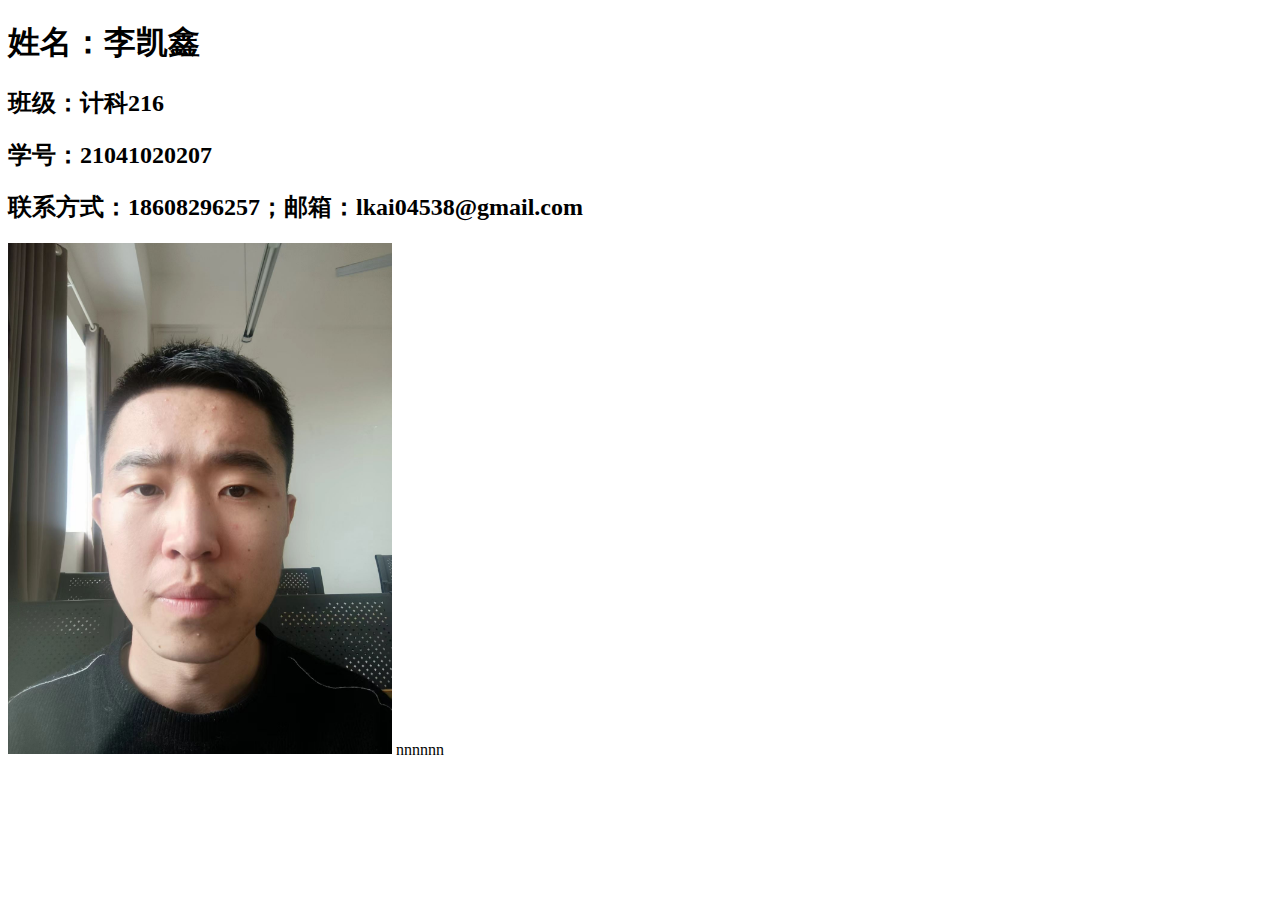
==== index.html @ 5f982790 "third" ====
<!DOCTYPE html>
<html>
	<head>
		<meta charset="utf-8" />
		<title>自我介绍</title>
	</head>
	<body>
		<h1>姓名：李凯鑫</h1>
		<h2>班级：计科216</h2>
		<h2>学号：21041020207</h2>
		<h2>联系方式：18608296257；邮箱：lkai04538@gmail.com</h2>
		<img style =" width:30vw " src =" img/1.jpg " alt ="图片找不到了" > 
		<p1>nnnnnn</p1>
		
		
	</body>
</html>
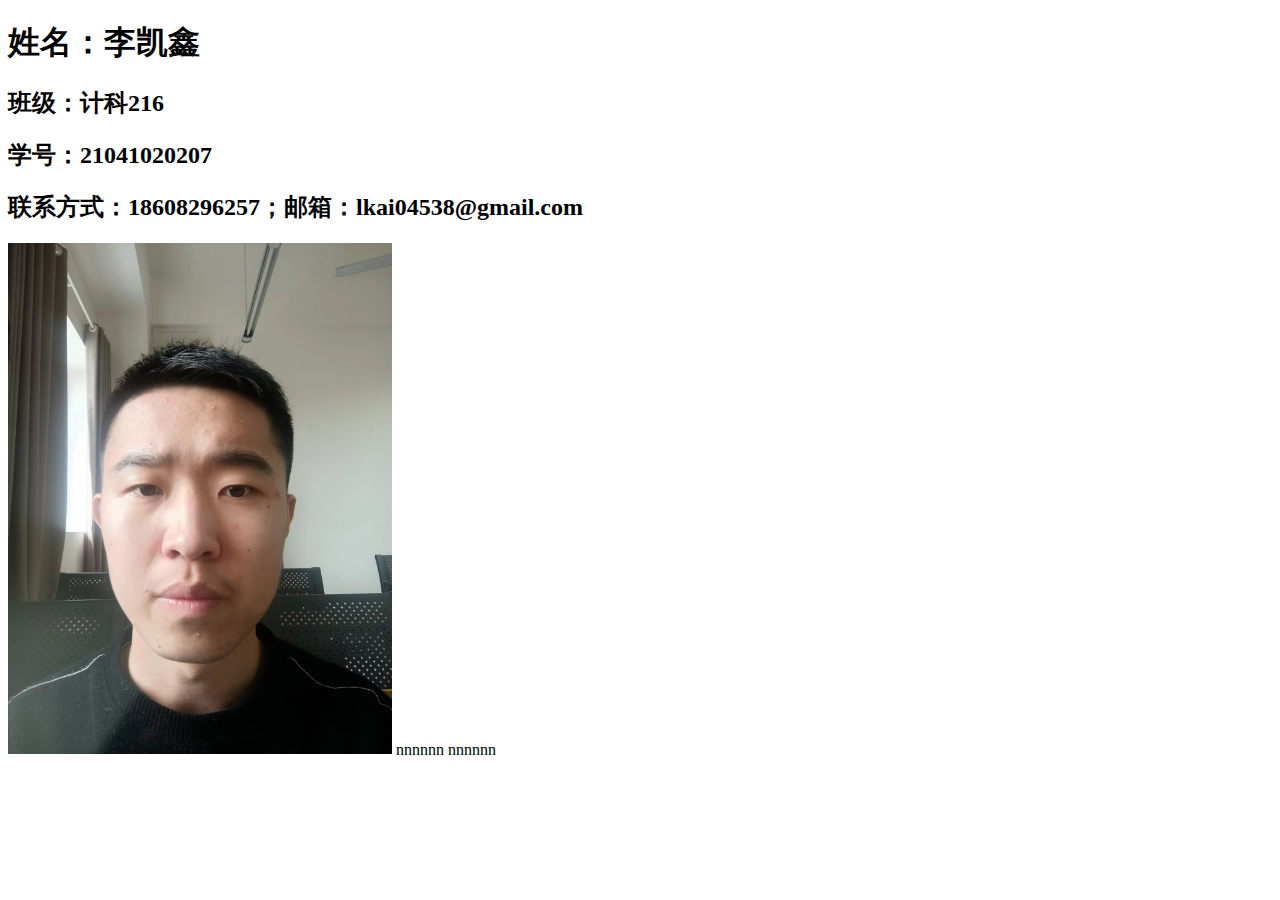
==== commit 88b5492f: "gour" ====
--- a/index.html
+++ b/index.html
@@ -11,7 +11,7 @@
 		<h2>联系方式：18608296257；邮箱：lkai04538@gmail.com</h2>
 		<img style =" width:30vw " src =" img/1.jpg " alt ="图片找不到了" > 
 		<p1>nnnnnn</p1>
-		
+		<p1>nnnnnn</p1>
 		
 	</body>
 </html>
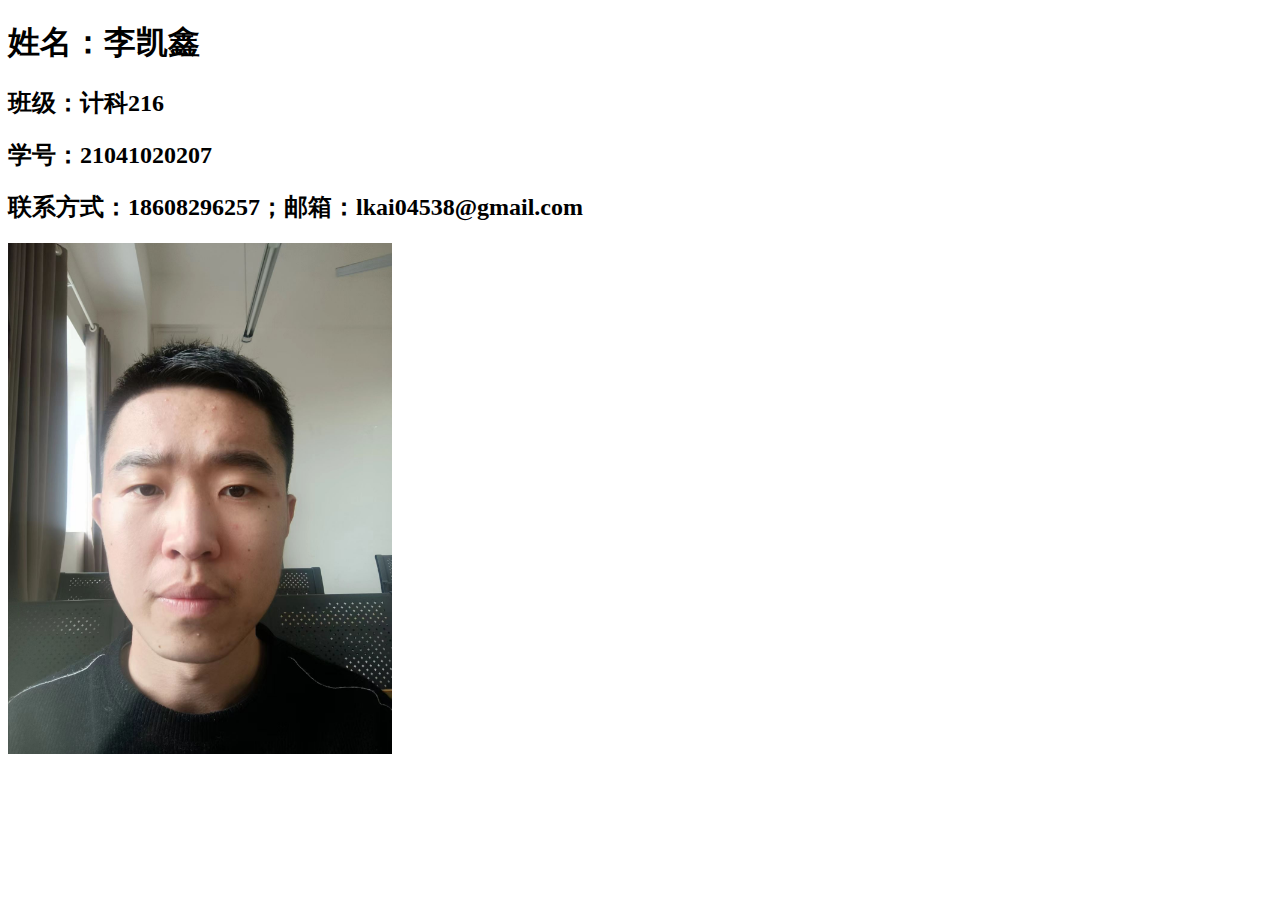
==== commit 24568099: "Update index.html" ====
--- a/index.html
+++ b/index.html
@@ -10,8 +10,7 @@
 		<h2>学号：21041020207</h2>
 		<h2>联系方式：18608296257；邮箱：lkai04538@gmail.com</h2>
 		<img style =" width:30vw " src =" img/1.jpg " alt ="图片找不到了" > 
-		<p1>nnnnnn</p1>
-		<p1>nnnnnn</p1>
+		
 		
 	</body>
 </html>
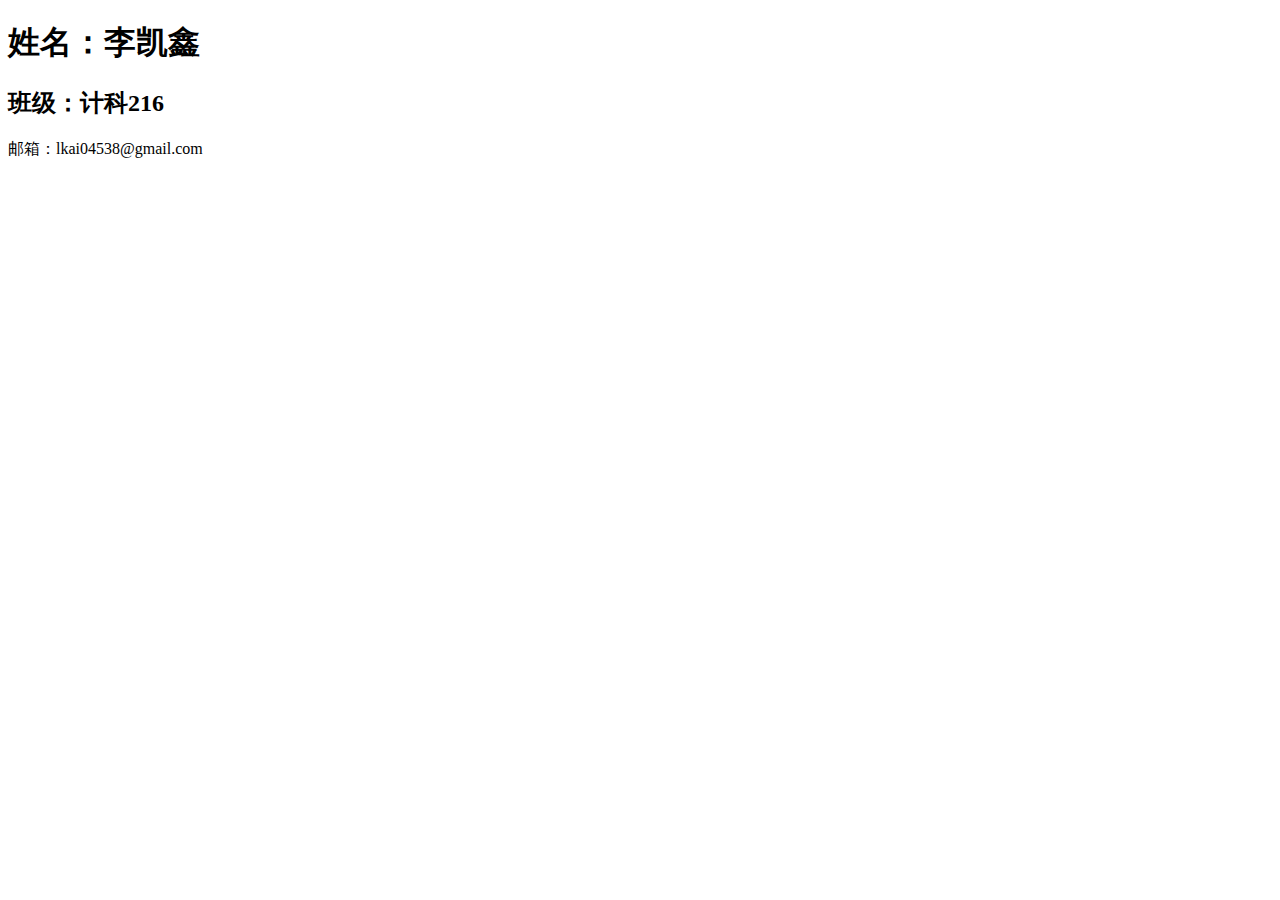
==== commit 9672fa92: "Update index.html" ====
--- a/index.html
+++ b/index.html
@@ -7,9 +7,9 @@
 	<body>
 		<h1>姓名：李凯鑫</h1>
 		<h2>班级：计科216</h2>
-		<h2>学号：21041020207</h2>
-		<h2>联系方式：18608296257；邮箱：lkai04538@gmail.com</h2>
-		<img style =" width:30vw " src =" img/1.jpg " alt ="图片找不到了" > 
+		
+	        邮箱：lkai04538@gmail.com</h2>
+		
 		
 		
 	</body>
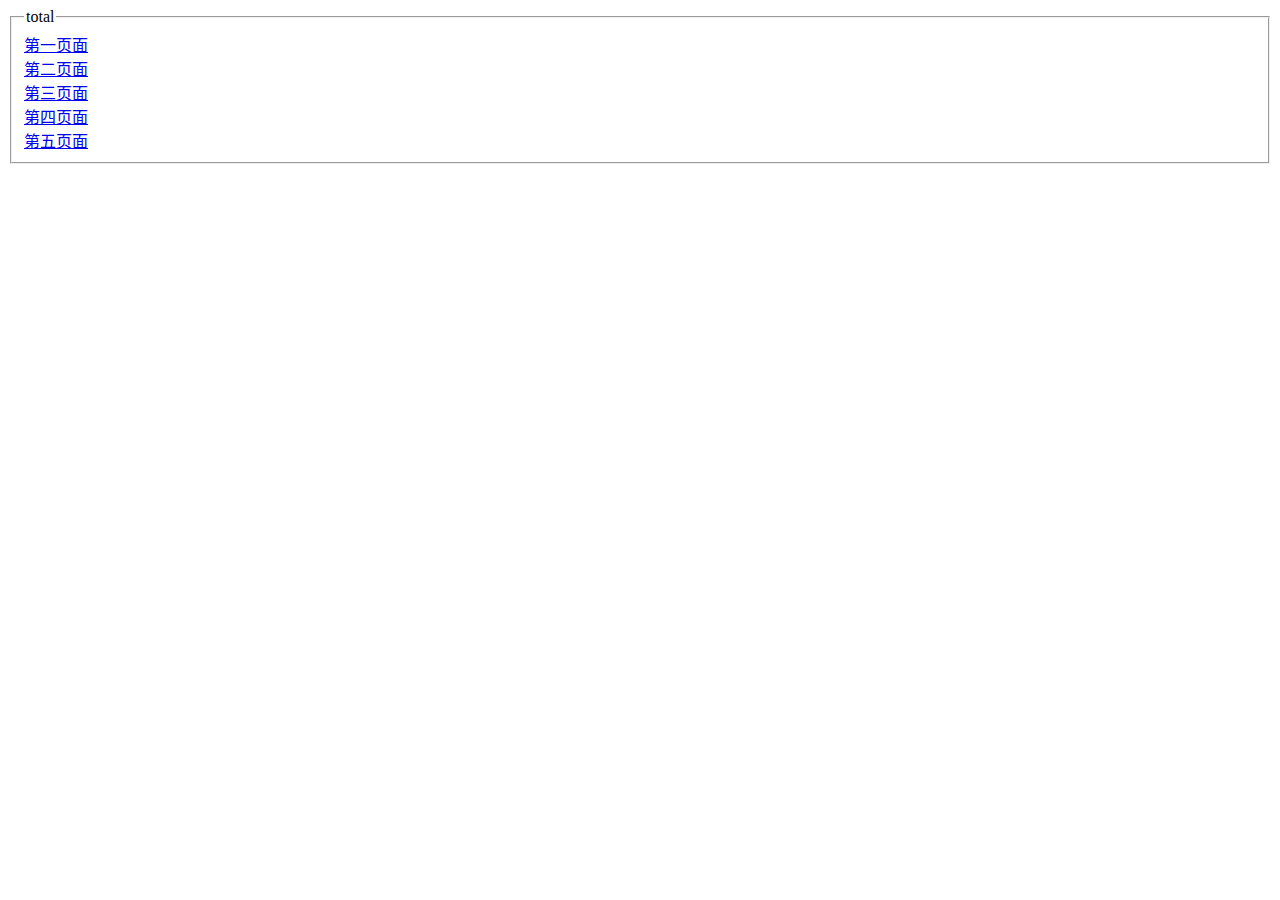
==== commit b2ab5d9f: "second" ====
--- a/index.html
+++ b/index.html
@@ -1,16 +1,18 @@
 <!DOCTYPE html>
-<html>
-	<head>
-		<meta charset="utf-8" />
-		<title>自我介绍</title>
-	</head>
-	<body>
-		<h1>姓名：李凯鑫</h1>
-		<h2>班级：计科216</h2>
-		
-	        邮箱：lkai04538@gmail.com</h2>
-		
-		
-		
-	</body>
+<html lang="zh-CN">
+  <head>
+    <meta charset="UTF-8" />
+    <title>total html</title>
+  </head>
+  <body>
+    <fieldset>
+      <legend>total</legend>
+
+      <a href="./html/01.html">第一页面</a><br />
+      <a href="./html/02.html">第二页面</a><br />
+      <a href="./html/03.html">第三页面</a><br />
+      <a href="./html/04.html">第四页面</a><br />
+      <a href="./html/05.html">第五页面</a><br />
+    </fieldset>
+  </body>
 </html>
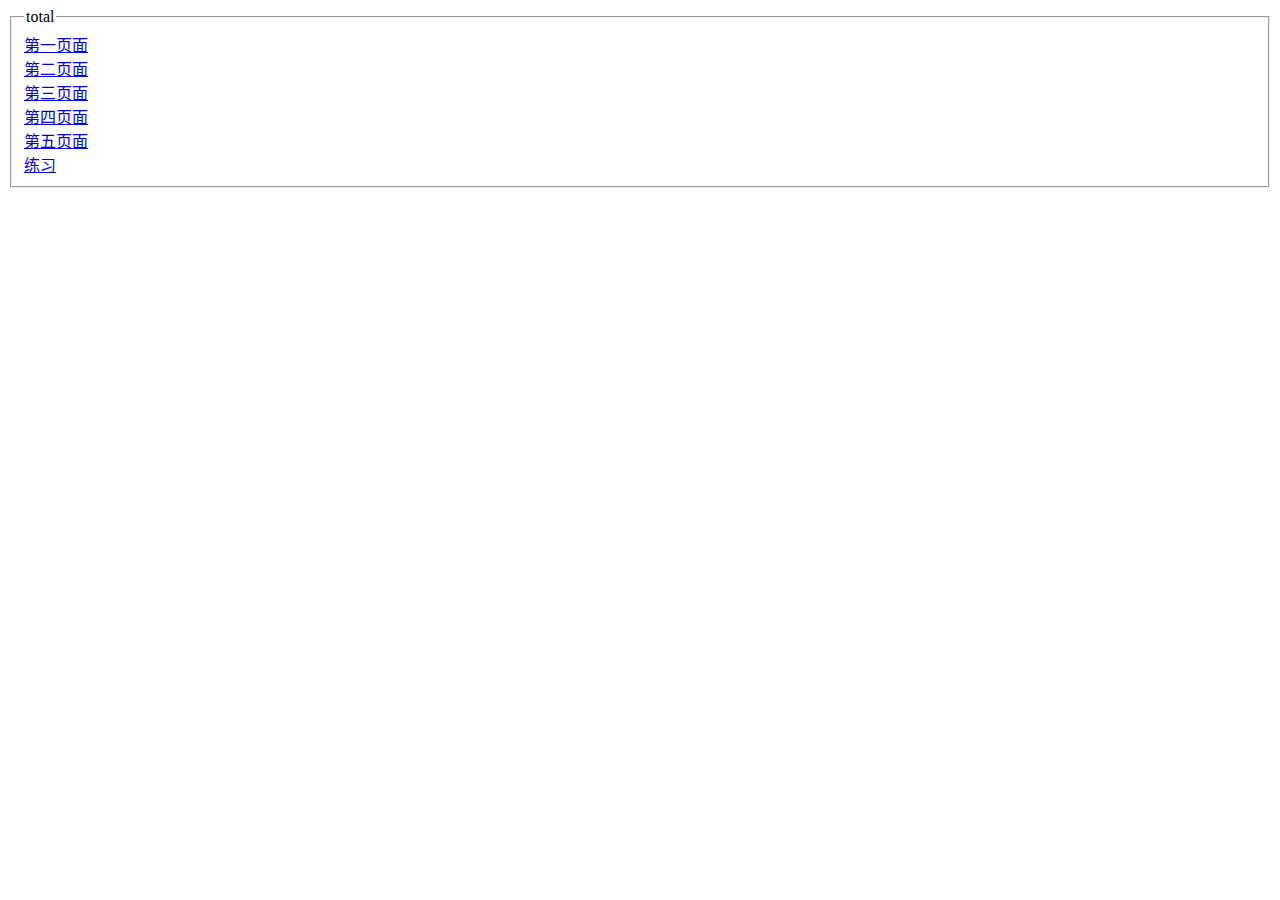
==== commit f6598420: "Update index.html" ====
--- a/index.html
+++ b/index.html
@@ -13,6 +13,7 @@
       <a href="./html/03.html">第三页面</a><br />
       <a href="./html/04.html">第四页面</a><br />
       <a href="./html/05.html">第五页面</a><br />
+      <a href="./html/06.html">练习</a><br />
     </fieldset>
   </body>
 </html>
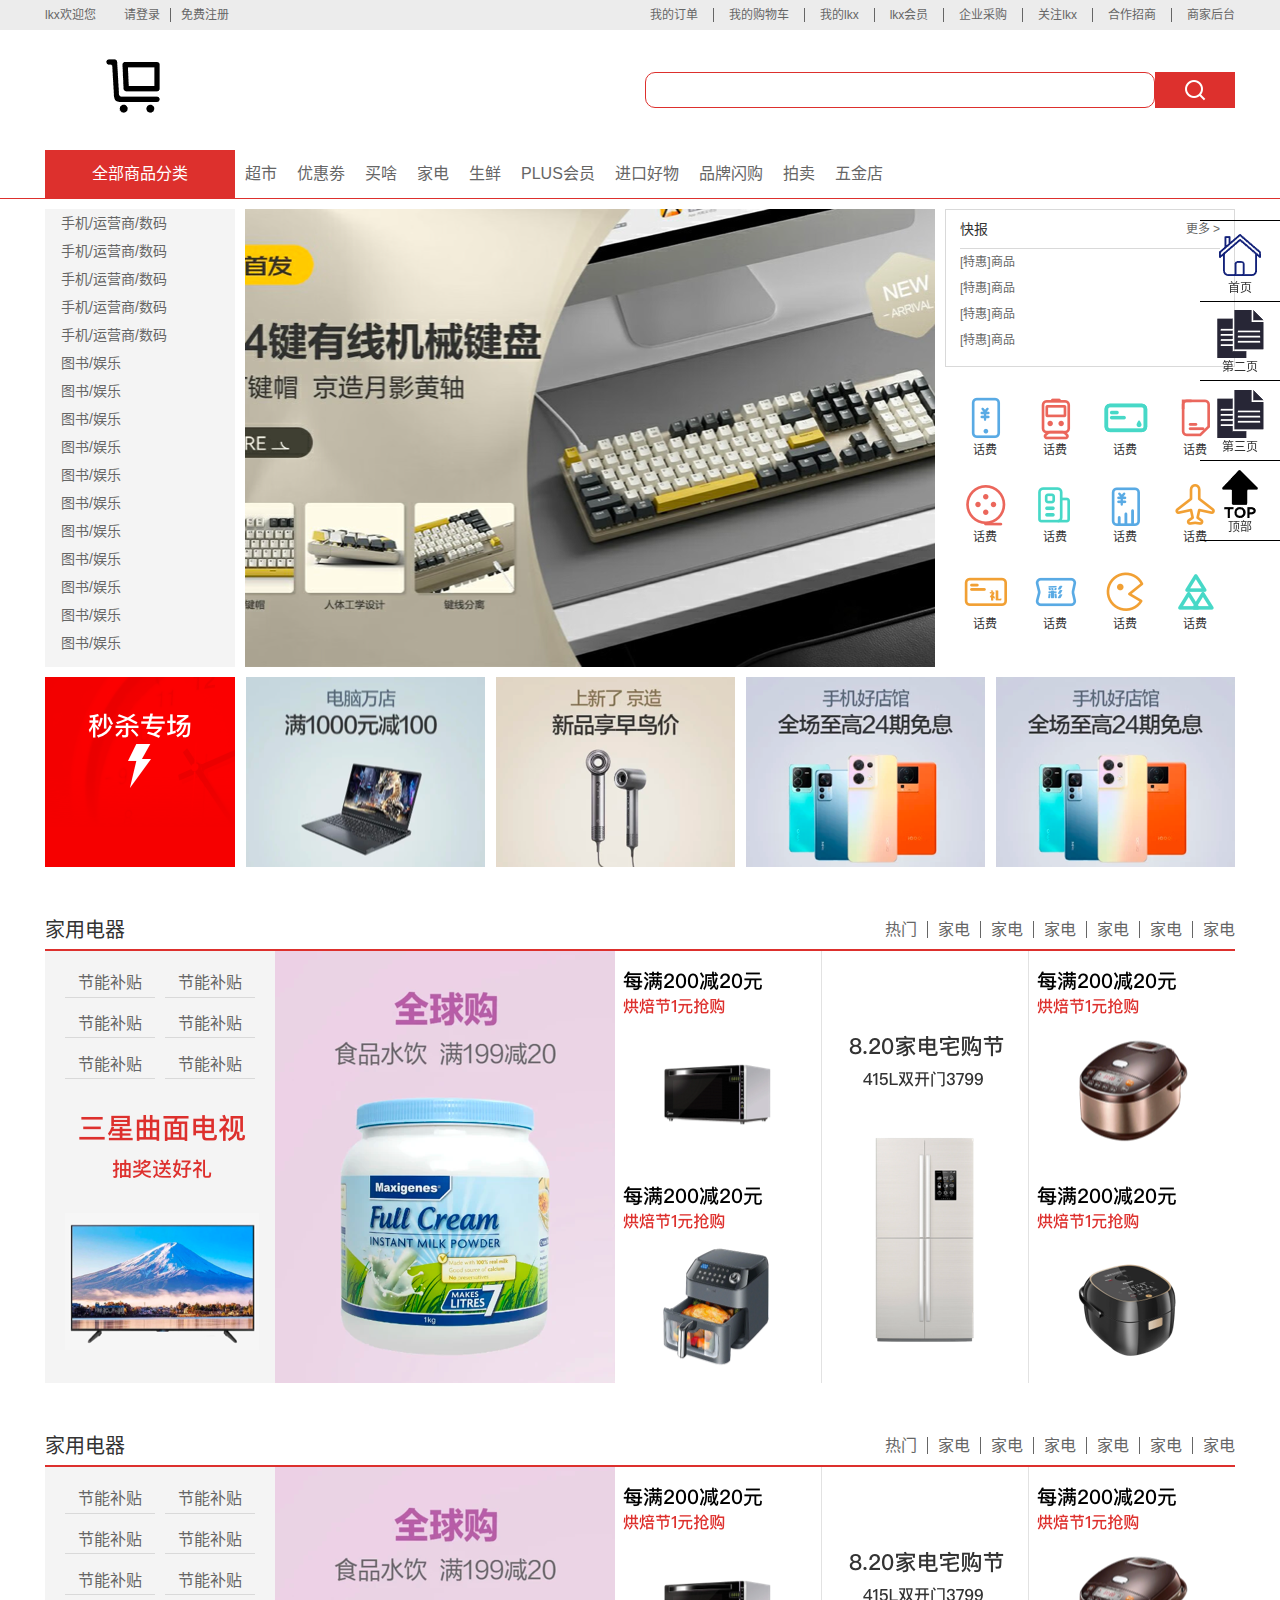
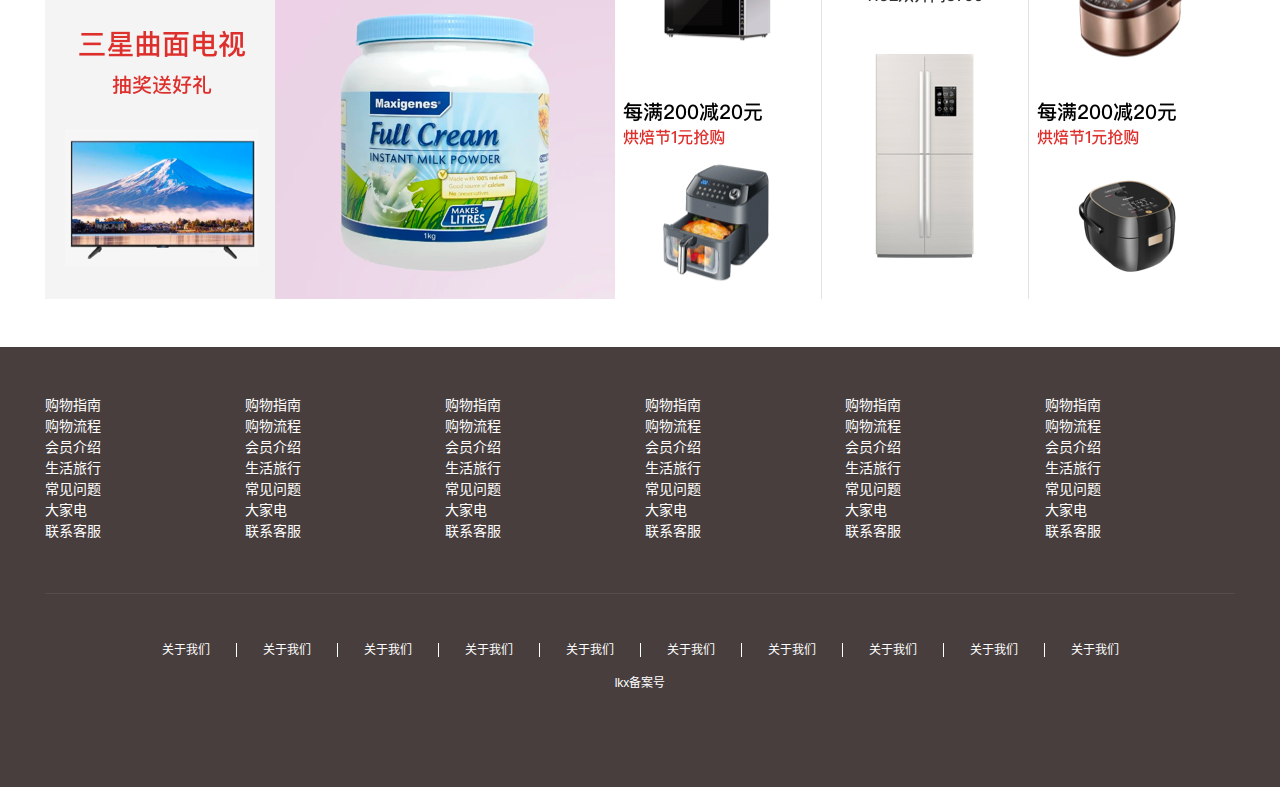
==== commit c54b9c96: "zuoyefirst" ====
--- a/index.html
+++ b/index.html
@@ -2,18 +2,1096 @@
 <html lang="zh-CN">
   <head>
     <meta charset="UTF-8" />
-    <title>total html</title>
+    <title>Document</title>
+    <!-- 引入图标 -->
+
+    <link rel="shortcut icon" href="./images/favicon.ico" type="image/x-icon" />
+    <!-- 引入重置样式 -->
+    <link rel="stylesheet" href="./css/reset.css" />
+    <!-- 引入样式 -->
+    <link rel="stylesheet" href="./css/index.css" />
   </head>
   <body>
-    <fieldset>
-      <legend>total</legend>
+    <!-- 顶部导航条 -->
+    <div class="topbar">
+      <!-- 版心 -->
+      <div class="container clearfix">
+        <!-- 左侧欢迎区 -->
+        <div class="welcome leftfix">
+          <span class="hello">lkx欢迎您</span>
+          <span>请</span>
+          <a href="#" class="login">登录</a>
+          <a href="#" class="register">免费注册</a>
+        </div>
+        <!-- 右侧导航区 -->
+        <div class="topbar-nav rightfix">
+          <ul class="list clearfix">
+            <li><a href="#">我的订单</a></li>
+            <li><a href="#">我的购物车</a></li>
+            <li><a href="#">我的lkx</a></li>
+            <li><a href="#">lkx会员</a></li>
+            <li><a href="#">企业采购</a></li>
+            <li><a href="#">关注lkx</a></li>
+            <li><a href="#">合作招商</a></li>
+            <li><a href="#">商家后台</a></li>
+          </ul>
+        </div>
+      </div>
+    </div>
 
-      <a href="./html/01.html">第一页面</a><br />
-      <a href="./html/02.html">第二页面</a><br />
-      <a href="./html/03.html">第三页面</a><br />
-      <a href="./html/04.html">第四页面</a><br />
-      <a href="./html/05.html">第五页面</a><br />
-      <a href="./html/06.html">练习</a><br />
-    </fieldset>
+    <!-- 头部 -->
+    <div class="header">
+      <div class="container clearfix">
+        <div class="logo leftfix">
+          <img src="./images/购物车004.png" alt="商品汇" />
+        </div>
+        <div class="search rightfix">
+          <form action="#">
+            <input type="text" />
+            <button></button>
+          </form>
+        </div>
+      </div>
+    </div>
+
+    <!-- 主导航区 -->
+    <div class="main-nav">
+      <div class="container clearfix">
+        <div class="all-types leftfix">全部商品分类</div>
+        <ul class="main-nav-list leftfix clearfix">
+          <li><a href="#">超市</a></li>
+          <li><a href="#">优惠劵</a></li>
+          <li><a href="#">买啥</a></li>
+          <li><a href="#">家电</a></li>
+          <li><a href="#">生鲜</a></li>
+          <li><a href="#">PLUS会员</a></li>
+          <li><a href="#">进口好物</a></li>
+          <li><a href="#">品牌闪购</a></li>
+          <li><a href="#">拍卖</a></li>
+          <li><a href="#">五金店</a></li>
+        </ul>
+      </div>
+    </div>
+
+    <!-- 主要内容区 -->
+    <div class="main-content">
+      <div class="container clearfix">
+        <div class="slide-nav leftfix">
+          <ul class="slide-left-ul">
+            <li>
+              <!-- 一级菜单 -->
+              <a href="#">手机/运营商/数码</a>
+              <!-- 二级菜单 -->
+              <div class="second-menu">
+                <dl class="clearfix">
+                  <dt><a href="#">第一页</a></dt>
+                  <dd><a href="#">第一页</a></dd>
+                  <dd><a href="#">第一页</a></dd>
+                  <dd><a href="#">第一页</a></dd>
+                  <dd><a href="#">第一页</a></dd>
+                  <dd><a href="#">第一页</a></dd>
+                </dl>
+                <dl class="clearfix">
+                  <dt><a href="#">第一页</a></dt>
+                  <dd><a href="#">第一页</a></dd>
+                  <dd><a href="#">第一页</a></dd>
+                  <dd><a href="#">第一页</a></dd>
+                  <dd><a href="#">第一页</a></dd>
+                  <dd><a href="#">第一页</a></dd>
+                </dl>
+                <dl class="clearfix">
+                  <dt><a href="#">第一页</a></dt>
+                  <dd><a href="#">第一页</a></dd>
+                  <dd><a href="#">第一页</a></dd>
+                  <dd><a href="#">第一页</a></dd>
+                  <dd><a href="#">第一页</a></dd>
+                  <dd><a href="#">第一页</a></dd>
+                </dl>
+                <dl class="clearfix">
+                  <dt><a href="#">第一页</a></dt>
+                  <dd><a href="#">第一页</a></dd>
+                  <dd><a href="#">第一页</a></dd>
+                  <dd><a href="#">第一页</a></dd>
+                  <dd><a href="#">第一页</a></dd>
+                  <dd><a href="#">第一页</a></dd>
+                </dl>
+                <dl class="clearfix">
+                  <dt><a href="#">第一页</a></dt>
+                  <dd><a href="#">第一页</a></dd>
+                  <dd><a href="#">第一页</a></dd>
+                  <dd><a href="#">第一页</a></dd>
+                  <dd><a href="#">第一页</a></dd>
+                  <dd><a href="#">第一页</a></dd>
+                </dl>
+                <dl class="clearfix">
+                  <dt><a href="#">第一页</a></dt>
+                  <dd><a href="#">第一页</a></dd>
+                  <dd><a href="#">第一页</a></dd>
+                  <dd><a href="#">第一页</a></dd>
+                  <dd><a href="#">第一页</a></dd>
+                  <dd><a href="#">第一页</a></dd>
+                </dl>
+                <dl class="clearfix">
+                  <dt><a href="#">第一页</a></dt>
+                  <dd><a href="#">第一页</a></dd>
+                  <dd><a href="#">第一页</a></dd>
+                  <dd><a href="#">第一页</a></dd>
+                  <dd><a href="#">第一页</a></dd>
+                  <dd><a href="#">第一页</a></dd>
+                </dl>
+                <dl class="clearfix">
+                  <dt><a href="#">第一页</a></dt>
+                  <dd><a href="#">第一页</a></dd>
+                  <dd><a href="#">第一页</a></dd>
+                  <dd><a href="#">第一页</a></dd>
+                  <dd><a href="#">第一页</a></dd>
+                  <dd><a href="#">第一页</a></dd>
+                </dl>
+                <dl class="clearfix">
+                  <dt><a href="#">第一页</a></dt>
+                  <dd><a href="#">第一页</a></dd>
+                  <dd><a href="#">第一页</a></dd>
+                  <dd><a href="#">第一页</a></dd>
+                  <dd><a href="#">第一页</a></dd>
+                  <dd><a href="#">第一页</a></dd>
+                </dl>
+                <dl class="clearfix">
+                  <dt><a href="#">第一页</a></dt>
+                  <dd><a href="#">第一页</a></dd>
+                  <dd><a href="#">第一页</a></dd>
+                  <dd><a href="#">第一页</a></dd>
+                  <dd><a href="#">第一页</a></dd>
+                  <dd><a href="#">第一页</a></dd>
+                </dl>
+                <dl class="clearfix">
+                  <dt><a href="#">第一页</a></dt>
+                  <dd><a href="#">第一页</a></dd>
+                  <dd><a href="#">第一页</a></dd>
+                  <dd><a href="#">第一页</a></dd>
+                  <dd><a href="#">第一页</a></dd>
+                  <dd><a href="#">第一页</a></dd>
+                </dl>
+                <dl class="clearfix">
+                  <dt><a href="#">第一页</a></dt>
+                  <dd><a href="#">第一页</a></dd>
+                  <dd><a href="#">第一页</a></dd>
+                  <dd><a href="#">第一页</a></dd>
+                  <dd><a href="#">第一页</a></dd>
+                  <dd><a href="#">第一页</a></dd>
+                </dl>
+              </div>
+            </li>
+            <li>
+              <a href="#">手机/运营商/数码</a>
+              <!-- 二级菜单 -->
+              <div class="second-menu">
+                <dl class="clearfix">
+                  <dt><a href="#">第二页</a></dt>
+                  <dd><a href="#">第二页</a></dd>
+                  <dd><a href="#">第二页</a></dd>
+                  <dd><a href="#">第二页</a></dd>
+                  <dd><a href="#">第二页</a></dd>
+                  <dd><a href="#">第二页</a></dd>
+                </dl>
+                <dl class="clearfix">
+                  <dt><a href="#">第二页</a></dt>
+                  <dd><a href="#">第二页</a></dd>
+                  <dd><a href="#">第二页</a></dd>
+                  <dd><a href="#">第二页</a></dd>
+                  <dd><a href="#">第二页</a></dd>
+                  <dd><a href="#">第二页</a></dd>
+                </dl>
+                <dl class="clearfix">
+                  <dt><a href="#">第二页</a></dt>
+                  <dd><a href="#">第二页</a></dd>
+                  <dd><a href="#">第二页</a></dd>
+                  <dd><a href="#">第二页</a></dd>
+                  <dd><a href="#">第二页</a></dd>
+                  <dd><a href="#">第二页</a></dd>
+                </dl>
+
+                <dl class="clearfix">
+                  <dt><a href="#">第二页</a></dt>
+                  <dd><a href="#">第二页</a></dd>
+                  <dd><a href="#">第二页</a></dd>
+                  <dd><a href="#">第二页</a></dd>
+                  <dd><a href="#">第二页</a></dd>
+                  <dd><a href="#">第二页</a></dd>
+                </dl>
+                <dl class="clearfix">
+                  <dt><a href="#">第二页</a></dt>
+                  <dd><a href="#">第二页</a></dd>
+                  <dd><a href="#">第二页</a></dd>
+                  <dd><a href="#">第二页</a></dd>
+                  <dd><a href="#">第二页</a></dd>
+                  <dd><a href="#">第二页</a></dd>
+                </dl>
+                <dl class="clearfix">
+                  <dt><a href="#">第二页</a></dt>
+                  <dd><a href="#">第二页</a></dd>
+                  <dd><a href="#">第二页</a></dd>
+                  <dd><a href="#">第二页</a></dd>
+                  <dd><a href="#">第二页</a></dd>
+                  <dd><a href="#">第二页</a></dd>
+                </dl>
+              </div>
+            </li>
+            <li>
+              <a href="#">手机/运营商/数码</a>
+              <!-- 二级菜单 -->
+              <div class="second-menu">
+                <dl class="clearfix">
+                  <dt><a href="#">第三页</a></dt>
+                  <dd><a href="#">第三页</a></dd>
+                  <dd><a href="#">第三页</a></dd>
+                  <dd><a href="#">第三页</a></dd>
+                  <dd><a href="#">第三页</a></dd>
+                  <dd><a href="#">第三页</a></dd>
+                </dl>
+                <dl class="clearfix">
+                  <dt><a href="#">第三页</a></dt>
+                  <dd><a href="#">第三页</a></dd>
+                  <dd><a href="#">第三页</a></dd>
+                  <dd><a href="#">第三页</a></dd>
+                  <dd><a href="#">第三页</a></dd>
+                  <dd><a href="#">第三页</a></dd>
+                </dl>
+                <dl class="clearfix">
+                  <dt><a href="#">第三页</a></dt>
+                  <dd><a href="#">第三页</a></dd>
+                  <dd><a href="#">第三页</a></dd>
+                  <dd><a href="#">第三页</a></dd>
+                  <dd><a href="#">第三页</a></dd>
+                  <dd><a href="#">第三页</a></dd>
+                </dl>
+                <dl class="clearfix">
+                  <dt><a href="#">第三页</a></dt>
+                  <dd><a href="#">第三页</a></dd>
+                  <dd><a href="#">第三页</a></dd>
+                  <dd><a href="#">第三页</a></dd>
+                  <dd><a href="#">第三页</a></dd>
+                  <dd><a href="#">第三页</a></dd>
+                </dl>
+                <dl class="clearfix">
+                  <dt><a href="#">第三页</a></dt>
+                  <dd><a href="#">第三页</a></dd>
+                  <dd><a href="#">第三页</a></dd>
+                  <dd><a href="#">第三页</a></dd>
+                  <dd><a href="#">第三页</a></dd>
+                  <dd><a href="#">第三页</a></dd>
+                </dl>
+              </div>
+            </li>
+            <li>
+              <a href="#">手机/运营商/数码</a>
+              <!-- 二级菜单 -->
+              <div class="second-menu">
+                <dl class="clearfix">
+                  <dt><a href="#">第四页</a></dt>
+                  <dd><a href="#">第四页</a></dd>
+                  <dd><a href="#">第四页</a></dd>
+                  <dd><a href="#">第四页</a></dd>
+                  <dd><a href="#">第四页</a></dd>
+                  <dd><a href="#">第四页</a></dd>
+                </dl>
+                <dl class="clearfix">
+                  <dt><a href="#">第四页</a></dt>
+                  <dd><a href="#">第四页</a></dd>
+                  <dd><a href="#">第四页</a></dd>
+                  <dd><a href="#">第四页</a></dd>
+                  <dd><a href="#">第四页</a></dd>
+                  <dd><a href="#">第四页</a></dd>
+                </dl>
+                <dl class="clearfix">
+                  <dt><a href="#">第四页</a></dt>
+                  <dd><a href="#">第四页</a></dd>
+                  <dd><a href="#">第四页</a></dd>
+                  <dd><a href="#">第四页</a></dd>
+                  <dd><a href="#">第四页</a></dd>
+                  <dd><a href="#">第四页</a></dd>
+                </dl>
+                <dl class="clearfix">
+                  <dt><a href="#">第四页</a></dt>
+                  <dd><a href="#">第四页</a></dd>
+                  <dd><a href="#">第四页</a></dd>
+                  <dd><a href="#">第四页</a></dd>
+                  <dd><a href="#">第四页</a></dd>
+                  <dd><a href="#">第四页</a></dd>
+                </dl>
+                <dl class="clearfix">
+                  <dt><a href="#">第四页</a></dt>
+                  <dd><a href="#">第四页</a></dd>
+                  <dd><a href="#">第四页</a></dd>
+                  <dd><a href="#">第四页</a></dd>
+                  <dd><a href="#">第四页</a></dd>
+                  <dd><a href="#">第四页</a></dd>
+                </dl>
+                <dl class="clearfix">
+                  <dt><a href="#">第四页</a></dt>
+                  <dd><a href="#">第四页</a></dd>
+                  <dd><a href="#">第四页</a></dd>
+                  <dd><a href="#">第四页</a></dd>
+                  <dd><a href="#">第四页</a></dd>
+                  <dd><a href="#">第四页</a></dd>
+                </dl>
+              </div>
+            </li>
+            <li>
+              <a href="#">手机/运营商/数码</a>
+              <!-- 二级菜单 -->
+              <div class="second-menu">
+                <dl class="clearfix">
+                  <dt><a href="#">第五页</a></dt>
+                  <dd><a href="#">第五页</a></dd>
+                  <dd><a href="#">第五页</a></dd>
+                  <dd><a href="#">第五页</a></dd>
+                  <dd><a href="#">第五页</a></dd>
+                  <dd><a href="#">第五页</a></dd>
+                </dl>
+                <dl class="clearfix">
+                  <dt><a href="#">第五页</a></dt>
+                  <dd><a href="#">第五页</a></dd>
+                  <dd><a href="#">第五页</a></dd>
+                  <dd><a href="#">第五页</a></dd>
+                  <dd><a href="#">第五页</a></dd>
+                  <dd><a href="#">第五页</a></dd>
+                </dl>
+                <dl class="clearfix">
+                  <dt><a href="#">第五页</a></dt>
+                  <dd><a href="#">第五页</a></dd>
+                  <dd><a href="#">第五页</a></dd>
+                  <dd><a href="#">第五页</a></dd>
+                  <dd><a href="#">第五页</a></dd>
+                  <dd><a href="#">第五页</a></dd>
+                </dl>
+                <dl class="clearfix">
+                  <dt><a href="#">第五页</a></dt>
+                  <dd><a href="#">第五页</a></dd>
+                  <dd><a href="#">第五页</a></dd>
+                  <dd><a href="#">第五页</a></dd>
+                  <dd><a href="#">第五页</a></dd>
+                  <dd><a href="#">第五页</a></dd>
+                </dl>
+                <dl class="clearfix">
+                  <dt><a href="#">第五页</a></dt>
+                  <dd><a href="#">第五页</a></dd>
+                  <dd><a href="#">第五页</a></dd>
+                  <dd><a href="#">第五页</a></dd>
+                  <dd><a href="#">第五页</a></dd>
+                  <dd><a href="#">第五页</a></dd>
+                </dl>
+              </div>
+            </li>
+            <li>
+              <a href="#">图书/娱乐</a>
+              <!-- 二级菜单 -->
+              <div class="second-menu">
+                <dl class="clearfix">
+                  <dt><a href="#">第六页</a></dt>
+                  <dd><a href="#">第六页</a></dd>
+                  <dd><a href="#">第六页</a></dd>
+                  <dd><a href="#">第六页</a></dd>
+                  <dd><a href="#">第六页</a></dd>
+                  <dd><a href="#">第六页</a></dd>
+                </dl>
+                <dl class="clearfix">
+                  <dt><a href="#">第六页</a></dt>
+                  <dd><a href="#">第六页</a></dd>
+                  <dd><a href="#">第六页</a></dd>
+                  <dd><a href="#">第六页</a></dd>
+                  <dd><a href="#">第六页</a></dd>
+                  <dd><a href="#">第六页</a></dd>
+                </dl>
+                <dl class="clearfix">
+                  <dt><a href="#">第六页</a></dt>
+                  <dd><a href="#">第六页</a></dd>
+                  <dd><a href="#">第六页</a></dd>
+                  <dd><a href="#">第六页</a></dd>
+                  <dd><a href="#">第六页</a></dd>
+                  <dd><a href="#">第六页</a></dd>
+                </dl>
+                <dl class="clearfix">
+                  <dt><a href="#">第六页</a></dt>
+                  <dd><a href="#">第六页</a></dd>
+                  <dd><a href="#">第六页</a></dd>
+                  <dd><a href="#">第六页</a></dd>
+                  <dd><a href="#">第六页</a></dd>
+                  <dd><a href="#">第六页</a></dd>
+                </dl>
+              </div>
+            </li>
+            <li>
+              <a href="#">图书/娱乐</a>
+              <!-- 二级菜单 -->
+              <div class="second-menu">
+                <dl class="clearfix">
+                  <dt><a href="#">第七页</a></dt>
+                  <dd><a href="#">第七页</a></dd>
+                  <dd><a href="#">第七页</a></dd>
+                  <dd><a href="#">第七页</a></dd>
+                  <dd><a href="#">第七页</a></dd>
+                  <dd><a href="#">第七页</a></dd>
+                </dl>
+                <dl class="clearfix">
+                  <dt><a href="#">第七页</a></dt>
+                  <dd><a href="#">第七页</a></dd>
+                  <dd><a href="#">第七页</a></dd>
+                  <dd><a href="#">第七页</a></dd>
+                  <dd><a href="#">第七页</a></dd>
+                  <dd><a href="#">第七页</a></dd>
+                </dl>
+              </div>
+            </li>
+            <li>
+              <a href="#">图书/娱乐</a>
+              <!-- 二级菜单 -->
+              <div class="second-menu">
+                <dl class="clearfix">
+                  <dt><a href="#">第八页</a></dt>
+                  <dd><a href="#">第八页</a></dd>
+                  <dd><a href="#">第八页</a></dd>
+                  <dd><a href="#">第八页</a></dd>
+                  <dd><a href="#">第八页</a></dd>
+                  <dd><a href="#">第八页</a></dd>
+                </dl>
+                <dl class="clearfix">
+                  <dt><a href="#">第八页</a></dt>
+                  <dd><a href="#">第八页</a></dd>
+                  <dd><a href="#">第八页</a></dd>
+                  <dd><a href="#">第八页</a></dd>
+                  <dd><a href="#">第八页</a></dd>
+                  <dd><a href="#">第八页</a></dd>
+                </dl>
+              </div>
+            </li>
+            <li>
+              <a href="#">图书/娱乐</a>
+              <!-- 二级菜单 -->
+              <div class="second-menu">
+                <dl class="clearfix">
+                  <dt><a href="#">第九页</a></dt>
+                  <dd><a href="#">第九页</a></dd>
+                  <dd><a href="#">第九页</a></dd>
+                  <dd><a href="#">第九页</a></dd>
+                  <dd><a href="#">第九页</a></dd>
+                  <dd><a href="#">第九页</a></dd>
+                </dl>
+                <dl class="clearfix">
+                  <dt><a href="#">第九页</a></dt>
+                  <dd><a href="#">第九页</a></dd>
+                  <dd><a href="#">第九页</a></dd>
+                  <dd><a href="#">第九页</a></dd>
+                  <dd><a href="#">第九页</a></dd>
+                  <dd><a href="#">第九页</a></dd>
+                </dl>
+                <dl class="clearfix">
+                  <dt><a href="#">第九页</a></dt>
+                  <dd><a href="#">第九页</a></dd>
+                  <dd><a href="#">第九页</a></dd>
+                  <dd><a href="#">第九页</a></dd>
+                  <dd><a href="#">第九页</a></dd>
+                  <dd><a href="#">第九页</a></dd>
+                </dl>
+                <dl class="clearfix">
+                  <dt><a href="#">第九页</a></dt>
+                  <dd><a href="#">第九页</a></dd>
+                  <dd><a href="#">第九页</a></dd>
+                  <dd><a href="#">第九页</a></dd>
+                  <dd><a href="#">第九页</a></dd>
+                  <dd><a href="#">第九页</a></dd>
+                </dl>
+              </div>
+            </li>
+            <li>
+              <a href="#">图书/娱乐</a>
+              <!-- 二级菜单 -->
+              <div class="second-menu">
+                <dl class="clearfix">
+                  <dt><a href="#">第十页</a></dt>
+                  <dd><a href="#">第十页</a></dd>
+                  <dd><a href="#">第十页</a></dd>
+                  <dd><a href="#">第十页</a></dd>
+                  <dd><a href="#">第十页</a></dd>
+                  <dd><a href="#">第十页</a></dd>
+                </dl>
+                <dl class="clearfix">
+                  <dt><a href="#">第十页</a></dt>
+                  <dd><a href="#">第十页</a></dd>
+                  <dd><a href="#">第十页</a></dd>
+                  <dd><a href="#">第十页</a></dd>
+                  <dd><a href="#">第十页</a></dd>
+                  <dd><a href="#">第十页</a></dd>
+                </dl>
+                <dl class="clearfix">
+                  <dt><a href="#">第十页</a></dt>
+                  <dd><a href="#">第十页</a></dd>
+                  <dd><a href="#">第十页</a></dd>
+                  <dd><a href="#">第十页</a></dd>
+                  <dd><a href="#">第十页</a></dd>
+                  <dd><a href="#">第十页</a></dd>
+                </dl>
+                <dl class="clearfix">
+                  <dt><a href="#">第十页</a></dt>
+                  <dd><a href="#">第十页</a></dd>
+                  <dd><a href="#">第十页</a></dd>
+                  <dd><a href="#">第十页</a></dd>
+                  <dd><a href="#">第十页</a></dd>
+                  <dd><a href="#">第十页</a></dd>
+                </dl>
+                <dl class="clearfix">
+                  <dt><a href="#">第十页</a></dt>
+                  <dd><a href="#">第十页</a></dd>
+                  <dd><a href="#">第十页</a></dd>
+                  <dd><a href="#">第十页</a></dd>
+                  <dd><a href="#">第十页</a></dd>
+                  <dd><a href="#">第十页</a></dd>
+                </dl>
+                <dl class="clearfix">
+                  <dt><a href="#">第十页</a></dt>
+                  <dd><a href="#">第十页</a></dd>
+                  <dd><a href="#">第十页</a></dd>
+                  <dd><a href="#">第十页</a></dd>
+                  <dd><a href="#">第十页</a></dd>
+                  <dd><a href="#">第十页</a></dd>
+                </dl>
+              </div>
+            </li>
+            <li>
+              <a href="#">图书/娱乐</a>
+              <!-- 二级菜单 -->
+              <div class="second-menu">
+                <dl class="clearfix">
+                  <dt><a href="#">第十一页</a></dt>
+                  <dd><a href="#">第十一页</a></dd>
+                  <dd><a href="#">第十一页</a></dd>
+                  <dd><a href="#">第十一页</a></dd>
+                  <dd><a href="#">第十一页</a></dd>
+                  <dd><a href="#">第十一页</a></dd>
+                </dl>
+                <dl class="clearfix">
+                  <dt><a href="#">第十一页</a></dt>
+                  <dd><a href="#">第十一页</a></dd>
+                  <dd><a href="#">第十一页</a></dd>
+                  <dd><a href="#">第十一页</a></dd>
+                  <dd><a href="#">第十一页</a></dd>
+                  <dd><a href="#">第十一页</a></dd>
+                </dl>
+                <dl class="clearfix">
+                  <dt><a href="#">第十一页</a></dt>
+                  <dd><a href="#">第十一页</a></dd>
+                  <dd><a href="#">第十一页</a></dd>
+                  <dd><a href="#">第十一页</a></dd>
+                  <dd><a href="#">第十一页</a></dd>
+                  <dd><a href="#">第十一页</a></dd>
+                </dl>
+                <dl class="clearfix">
+                  <dt><a href="#">第十一页</a></dt>
+                  <dd><a href="#">第十一页</a></dd>
+                  <dd><a href="#">第十一页</a></dd>
+                  <dd><a href="#">第十一页</a></dd>
+                  <dd><a href="#">第十一页</a></dd>
+                  <dd><a href="#">第十一页</a></dd>
+                </dl>
+                <dl class="clearfix">
+                  <dt><a href="#">第十一页</a></dt>
+                  <dd><a href="#">第十一页</a></dd>
+                  <dd><a href="#">第十一页</a></dd>
+                  <dd><a href="#">第十一页</a></dd>
+                  <dd><a href="#">第十一页</a></dd>
+                  <dd><a href="#">第十一页</a></dd>
+                </dl>
+                <dl class="clearfix">
+                  <dt><a href="#">第十一页</a></dt>
+                  <dd><a href="#">第十一页</a></dd>
+                  <dd><a href="#">第十一页</a></dd>
+                  <dd><a href="#">第十一页</a></dd>
+                  <dd><a href="#">第十一页</a></dd>
+                  <dd><a href="#">第十一页</a></dd>
+                </dl>
+              </div>
+            </li>
+            <li>
+              <a href="#">图书/娱乐</a>
+              <!-- 二级菜单 -->
+              <div class="second-menu">
+                <dl class="clearfix">
+                  <dt><a href="#">第十二页</a></dt>
+                  <dd><a href="#">第十二页</a></dd>
+                  <dd><a href="#">第十二页</a></dd>
+                  <dd><a href="#">第十二页</a></dd>
+                  <dd><a href="#">第十二页</a></dd>
+                  <dd><a href="#">第十二页</a></dd>
+                </dl>
+                <dl class="clearfix">
+                  <dt><a href="#">第十二页</a></dt>
+                  <dd><a href="#">第十二页</a></dd>
+                  <dd><a href="#">第十二页</a></dd>
+                  <dd><a href="#">第十二页</a></dd>
+                  <dd><a href="#">第十二页</a></dd>
+                  <dd><a href="#">第十二页</a></dd>
+                </dl>
+              </div>
+            </li>
+            <li>
+              <a href="#">图书/娱乐</a>
+              <!-- 二级菜单 -->
+              <div class="second-menu">
+                <dl class="clearfix">
+                  <dt><a href="#">第十三页</a></dt>
+                  <dd><a href="#">第十三页</a></dd>
+                  <dd><a href="#">第十三页</a></dd>
+                  <dd><a href="#">第十三页</a></dd>
+                  <dd><a href="#">第十三页</a></dd>
+                  <dd><a href="#">第十三页</a></dd>
+                </dl>
+                <dl class="clearfix">
+                  <dt><a href="#">第十三页</a></dt>
+                  <dd><a href="#">第十三页</a></dd>
+                  <dd><a href="#">第十三页</a></dd>
+                  <dd><a href="#">第十三页</a></dd>
+                  <dd><a href="#">第十三页</a></dd>
+                  <dd><a href="#">第十三页</a></dd>
+                </dl>
+              </div>
+            </li>
+            <li>
+              <a href="#">图书/娱乐</a>
+              <!-- 二级菜单 -->
+              <div class="second-menu">
+                <dl class="clearfix">
+                  <dt><a href="#">第十四页</a></dt>
+                  <dd><a href="#">第十四页</a></dd>
+                  <dd><a href="#">第十四页</a></dd>
+                  <dd><a href="#">第十四页</a></dd>
+                  <dd><a href="#">第十四页</a></dd>
+                  <dd><a href="#">第十四页</a></dd>
+                </dl>
+                <dl class="clearfix">
+                  <dt><a href="#">第十四页</a></dt>
+                  <dd><a href="#">第十四页</a></dd>
+                  <dd><a href="#">第十四页</a></dd>
+                  <dd><a href="#">第十四页</a></dd>
+                  <dd><a href="#">第十四页</a></dd>
+                  <dd><a href="#">第十四页</a></dd>
+                </dl>
+                <dl class="clearfix">
+                  <dt><a href="#">第十四页</a></dt>
+                  <dd><a href="#">第十四页</a></dd>
+                  <dd><a href="#">第十四页</a></dd>
+                  <dd><a href="#">第十四页</a></dd>
+                  <dd><a href="#">第十四页</a></dd>
+                  <dd><a href="#">第十四页</a></dd>
+                </dl>
+                <dl class="clearfix">
+                  <dt><a href="#">第十四页</a></dt>
+                  <dd><a href="#">第十四页</a></dd>
+                  <dd><a href="#">第十四页</a></dd>
+                  <dd><a href="#">第十四页</a></dd>
+                  <dd><a href="#">第十四页</a></dd>
+                  <dd><a href="#">第十四页</a></dd>
+                </dl>
+                <dl class="clearfix">
+                  <dt><a href="#">第十四页</a></dt>
+                  <dd><a href="#">第十四页</a></dd>
+                  <dd><a href="#">第十四页</a></dd>
+                  <dd><a href="#">第十四页</a></dd>
+                  <dd><a href="#">第十四页</a></dd>
+                  <dd><a href="#">第十四页</a></dd>
+                </dl>
+                <dl class="clearfix">
+                  <dt><a href="#">第十四页</a></dt>
+                  <dd><a href="#">第十四页</a></dd>
+                  <dd><a href="#">第十四页</a></dd>
+                  <dd><a href="#">第十四页</a></dd>
+                  <dd><a href="#">第十四页</a></dd>
+                  <dd><a href="#">第十四页</a></dd>
+                </dl>
+              </div>
+            </li>
+            <li>
+              <a href="#">图书/娱乐</a>
+              <!-- 二级菜单 -->
+              <div class="second-menu">
+                <dl class="clearfix">
+                  <dt><a href="#">第十五页</a></dt>
+                  <dd><a href="#">第十五页</a></dd>
+                  <dd><a href="#">第十五页</a></dd>
+                  <dd><a href="#">第十五页</a></dd>
+                  <dd><a href="#">第十五页</a></dd>
+                  <dd><a href="#">第十五页</a></dd>
+                </dl>
+                <dl class="clearfix">
+                  <dt><a href="#">第十五页</a></dt>
+                  <dd><a href="#">第十五页</a></dd>
+                  <dd><a href="#">第十五页</a></dd>
+                  <dd><a href="#">第十五页</a></dd>
+                  <dd><a href="#">第十五页</a></dd>
+                  <dd><a href="#">第十五页</a></dd>
+                </dl>
+                <dl class="clearfix">
+                  <dt><a href="#">第十五页</a></dt>
+                  <dd><a href="#">第十五页</a></dd>
+                  <dd><a href="#">第十五页</a></dd>
+                  <dd><a href="#">第十五页</a></dd>
+                  <dd><a href="#">第十五页</a></dd>
+                  <dd><a href="#">第十五页</a></dd>
+                </dl>
+                <dl class="clearfix">
+                  <dt><a href="#">第十五页</a></dt>
+                  <dd><a href="#">第十五页</a></dd>
+                  <dd><a href="#">第十五页</a></dd>
+                  <dd><a href="#">第十五页</a></dd>
+                  <dd><a href="#">第十五页</a></dd>
+                  <dd><a href="#">第十五页</a></dd>
+                </dl>
+                <dl class="clearfix">
+                  <dt><a href="#">第十五页</a></dt>
+                  <dd><a href="#">第十五页</a></dd>
+                  <dd><a href="#">第十五页</a></dd>
+                  <dd><a href="#">第十五页</a></dd>
+                  <dd><a href="#">第十五页</a></dd>
+                  <dd><a href="#">第十五页</a></dd>
+                </dl>
+              </div>
+            </li>
+            <li>
+              <a href="#">图书/娱乐</a>
+              <!-- 二级菜单 -->
+              <div class="second-menu">
+                <dl class="clearfix">
+                  <dt><a href="#">第十六页</a></dt>
+                  <dd><a href="#">第十六页</a></dd>
+                  <dd><a href="#">第十六页</a></dd>
+                  <dd><a href="#">第十六页</a></dd>
+                  <dd><a href="#">第十六页</a></dd>
+                  <dd><a href="#">第十六页</a></dd>
+                </dl>
+                <dl class="clearfix">
+                  <dt><a href="#">第十六页</a></dt>
+                  <dd><a href="#">第十六页</a></dd>
+                  <dd><a href="#">第十六页</a></dd>
+                  <dd><a href="#">第十六页</a></dd>
+                  <dd><a href="#">第十六页</a></dd>
+                  <dd><a href="#">第十六页</a></dd>
+                </dl>
+                <dl class="clearfix">
+                  <dt><a href="#">第十六页</a></dt>
+                  <dd><a href="#">第十六页</a></dd>
+                  <dd><a href="#">第十六页</a></dd>
+                  <dd><a href="#">第十六页</a></dd>
+                  <dd><a href="#">第十六页</a></dd>
+                  <dd><a href="#">第十六页</a></dd>
+                </dl>
+                <dl class="clearfix">
+                  <dt><a href="#">第十六页</a></dt>
+                  <dd><a href="#">第十六页</a></dd>
+                  <dd><a href="#">第十六页</a></dd>
+                  <dd><a href="#">第十六页</a></dd>
+                  <dd><a href="#">第十六页</a></dd>
+                  <dd><a href="#">第十六页</a></dd>
+                </dl>
+                <dl class="clearfix">
+                  <dt><a href="#">第十六页</a></dt>
+                  <dd><a href="#">第十六页</a></dd>
+                  <dd><a href="#">第十六页</a></dd>
+                  <dd><a href="#">第十六页</a></dd>
+                  <dd><a href="#">第十六页</a></dd>
+                  <dd><a href="#">第十六页</a></dd>
+                </dl>
+                <dl class="clearfix">
+                  <dt><a href="#">第十六页</a></dt>
+                  <dd><a href="#">第十六页</a></dd>
+                  <dd><a href="#">第十六页</a></dd>
+                  <dd><a href="#">第十六页</a></dd>
+                  <dd><a href="#">第十六页</a></dd>
+                  <dd><a href="#">第十六页</a></dd>
+                </dl>
+              </div>
+            </li>
+          </ul>
+        </div>
+        <div class="banner leftfix">
+          <img src="./images/banner主图.png" alt="" />
+        </div>
+
+        <div class="slide-other leftfix">
+          <div class="message">
+            <div class="title clearfix">
+              <span class="leftfix">快报</span>
+              <a href="#" class="rightfix">更多&nbsp;&gt;</a>
+            </div>
+            <ul class="msg-list">
+              <li><a href="#">[特惠]商品</a></li>
+              <li><a href="#">[特惠]商品</a></li>
+              <li><a href="#">[特惠]商品</a></li>
+              <li><a href="#">[特惠]商品</a></li>
+            </ul>
+          </div>
+          <div class="other-nav">
+            <ul class="other-nav-list clearfix">
+              <li>
+                <div class="picture"></div>
+                <span>话费</span>
+              </li>
+              <li>
+                <div class="picture"></div>
+                <span>话费</span>
+              </li>
+              <li>
+                <div class="picture"></div>
+                <span>话费</span>
+              </li>
+              <li>
+                <div class="picture"></div>
+                <span>话费</span>
+              </li>
+            </ul>
+            <ul class="other-nav-list clearfix">
+              <li>
+                <div class="picture"></div>
+                <span>话费</span>
+              </li>
+              <li>
+                <div class="picture"></div>
+                <span>话费</span>
+              </li>
+              <li>
+                <div class="picture"></div>
+                <span>话费</span>
+              </li>
+              <li>
+                <div class="picture"></div>
+                <span>话费</span>
+              </li>
+            </ul>
+            <ul class="other-nav-list clearfix">
+              <li>
+                <div class="picture"></div>
+                <span>话费</span>
+              </li>
+              <li>
+                <div class="picture"></div>
+                <span>话费</span>
+              </li>
+              <li>
+                <div class="picture"></div>
+                <span>话费</span>
+              </li>
+              <li>
+                <div class="picture"></div>
+                <span>话费</span>
+              </li>
+            </ul>
+          </div>
+        </div>
+      </div>
+    </div>
+
+    <!-- 秒杀区 -->
+    <div class="seckill">
+      <div class="container clearfix">
+        <img src="./images/seckill.png" alt="" />
+        <img src="./images/banner1.png" alt="" />
+        <img src="./images/banner2.png" alt="" />
+        <img src="./images/banner3.png" alt="" />
+        <img src="./images/banner3.png" alt="" />
+      </div>
+    </div>
+
+    <!-- 楼层1 -->
+    <div class="floor">
+      <div class="container">
+        <!-- 上部分 -->
+        <div class="floor-nav clearfix">
+          <span class="floor-name leftfix">家用电器</span>
+          <ul class="floor-nav-list rightfix clearfix">
+            <li><a href="#">热门</a></li>
+            <li><a href="#">家电</a></li>
+            <li><a href="#">家电</a></li>
+            <li><a href="#">家电</a></li>
+            <li><a href="#">家电</a></li>
+            <li><a href="#">家电</a></li>
+            <li><a href="#">家电</a></li>
+          </ul>
+        </div>
+        <!-- 下部分 -->
+        <div class="floor-info clearfix">
+          <div class="item item1">
+            <ul class="item1-list clearfix">
+              <li><a href="#">节能补贴</a></li>
+              <li><a href="#">节能补贴</a></li>
+              <li><a href="#">节能补贴</a></li>
+              <li><a href="#">节能补贴</a></li>
+              <li><a href="#">节能补贴</a></li>
+              <li><a href="#">节能补贴</a></li>
+            </ul>
+            <img src="./images/编组.png" alt="" />
+          </div>
+          <div class="item item2">
+            <img src="./images/appliance_banner07.png" alt="" />
+          </div>
+          <div class="item item3">
+            <img src="./images/微波炉.png" alt="" />
+            <img src="./images/空气炸锅.png" alt="" />
+          </div>
+          <div class="item item4">
+            <img src="./images/冰箱.png" alt="" />
+          </div>
+          <div class="item item5">
+            <img src="./images/电饭煲.png" alt="" />
+            <img src="./images/电饭煲2.png" alt="" />
+          </div>
+        </div>
+      </div>
+    </div>
+    <!-- 楼层2 -->
+    <div class="floor">
+      <div class="container">
+        <!-- 上部分 -->
+        <div class="floor-nav clearfix">
+          <span class="floor-name leftfix">家用电器</span>
+          <ul class="floor-nav-list rightfix clearfix">
+            <li><a href="#">热门</a></li>
+            <li><a href="#">家电</a></li>
+            <li><a href="#">家电</a></li>
+            <li><a href="#">家电</a></li>
+            <li><a href="#">家电</a></li>
+            <li><a href="#">家电</a></li>
+            <li><a href="#">家电</a></li>
+          </ul>
+        </div>
+        <!-- 下部分 -->
+        <div class="floor-info clearfix">
+          <div class="item item1">
+            <ul class="item1-list clearfix">
+              <li><a href="#">节能补贴</a></li>
+              <li><a href="#">节能补贴</a></li>
+              <li><a href="#">节能补贴</a></li>
+              <li><a href="#">节能补贴</a></li>
+              <li><a href="#">节能补贴</a></li>
+              <li><a href="#">节能补贴</a></li>
+            </ul>
+            <img src="./images/编组.png" alt="" />
+          </div>
+          <div class="item item2">
+            <img src="./images/appliance_banner07.png" alt="" />
+          </div>
+          <div class="item item3">
+            <img src="./images/微波炉.png" alt="" />
+            <img src="./images/空气炸锅.png" alt="" />
+          </div>
+          <div class="item item4">
+            <img src="./images/冰箱.png" alt="" />
+          </div>
+          <div class="item item5">
+            <img src="./images/电饭煲.png" alt="" />
+            <img src="./images/电饭煲2.png" alt="" />
+          </div>
+        </div>
+      </div>
+    </div>
+
+    <!-- 页脚 -->
+    <div class="footer">
+      <div class="container">
+        <div class="top-links clearfix">
+          <ul class="links-list">
+            <li><a href="#">购物指南</a></li>
+            <li><a href="#">购物流程</a></li>
+            <li><a href="#">会员介绍</a></li>
+            <li><a href="#">生活旅行</a></li>
+            <li><a href="#">常见问题</a></li>
+            <li><a href="#">大家电</a></li>
+            <li><a href="#">联系客服</a></li>
+          </ul>
+          <ul class="links-list">
+            <li><a href="#">购物指南</a></li>
+            <li><a href="#">购物流程</a></li>
+            <li><a href="#">会员介绍</a></li>
+            <li><a href="#">生活旅行</a></li>
+            <li><a href="#">常见问题</a></li>
+            <li><a href="#">大家电</a></li>
+            <li><a href="#">联系客服</a></li>
+          </ul>
+          <ul class="links-list">
+            <li><a href="#">购物指南</a></li>
+            <li><a href="#">购物流程</a></li>
+            <li><a href="#">会员介绍</a></li>
+            <li><a href="#">生活旅行</a></li>
+            <li><a href="#">常见问题</a></li>
+            <li><a href="#">大家电</a></li>
+            <li><a href="#">联系客服</a></li>
+          </ul>
+          <ul class="links-list">
+            <li><a href="#">购物指南</a></li>
+            <li><a href="#">购物流程</a></li>
+            <li><a href="#">会员介绍</a></li>
+            <li><a href="#">生活旅行</a></li>
+            <li><a href="#">常见问题</a></li>
+            <li><a href="#">大家电</a></li>
+            <li><a href="#">联系客服</a></li>
+          </ul>
+          <ul class="links-list">
+            <li><a href="#">购物指南</a></li>
+            <li><a href="#">购物流程</a></li>
+            <li><a href="#">会员介绍</a></li>
+            <li><a href="#">生活旅行</a></li>
+            <li><a href="#">常见问题</a></li>
+            <li><a href="#">大家电</a></li>
+            <li><a href="#">联系客服</a></li>
+          </ul>
+          <ul class="links-list">
+            <li><a href="#">购物指南</a></li>
+            <li><a href="#">购物流程</a></li>
+            <li><a href="#">会员介绍</a></li>
+            <li><a href="#">生活旅行</a></li>
+            <li><a href="#">常见问题</a></li>
+            <li><a href="#">大家电</a></li>
+            <li><a href="#">联系客服</a></li>
+          </ul>
+        </div>
+        <!-- 分割线 -->
+        <div class="line"></div>
+        <!-- 底部链接 -->
+        <div class="bottom-links">
+          <ul class="bottom-links-list clearfix">
+            <li><a href="#">关于我们</a></li>
+            <li><a href="#">关于我们</a></li>
+            <li><a href="#">关于我们</a></li>
+            <li><a href="#">关于我们</a></li>
+            <li><a href="#">关于我们</a></li>
+            <li><a href="#">关于我们</a></li>
+            <li><a href="#">关于我们</a></li>
+            <li><a href="#">关于我们</a></li>
+            <li><a href="#">关于我们</a></li>
+            <li><a href="#">关于我们</a></li>
+          </ul>
+          <div class="copyright">lkx备案号</div>
+        </div>
+      </div>
+    </div>
+
+    <!-- aside固定定位侧边栏 -->
+    <div class="aside">
+      <div class="aside-container">
+        <div class="item aside-item1">
+          <a href="./index.html"><img src="./images/首页1.png" alt="" /></a>
+          <span>首页</span>
+        </div>
+        <div class="item aside-item2">
+          <a href=""><img src="./images/文章.png" alt="" /></a>
+          第二页
+        </div>
+        <div class="item aside-item3">
+          <a href=""><img src="./images/文章.png" alt="" /></a>
+          第三页
+        </div>
+        <div class="item aside-item4">
+          <a href=""><img src="./images/回到顶部.png" alt="" /></a>
+
+          顶部
+        </div>
+      </div>
+    </div>
   </body>
 </html>
--- a/css/index.css
+++ b/css/index.css
@@ -0,0 +1,559 @@
+/* 基础设置 */
+.container{
+    width: 1190px;
+    margin: 0 auto;
+}
+ /* #region顶部导航条start */
+
+
+.topbar{
+    height: 30px;
+    background-color: #ECECEC;
+}
+.welcome{
+    line-height: 30px;
+    font-size: 0;
+    height: 30px;
+    color: #666666;
+}
+.welcome span,.welcome a{
+    font-size: 12px;
+}
+.welcome .hello{margin-right: 28px;
+
+}
+.welcome .login{
+padding-right: 10px;
+border-right: 1px solid #666;
+}
+.welcome .register{
+padding-left: 10px;
+}
+.topbar-nav .list li{
+    float: left;
+    
+}
+.topbar-nav .list{
+    height: 30px;
+    line-height: 30px;
+}
+.topbar-nav .list a{
+    padding: 0 15px;
+    border-right: 1px solid #666;
+}
+.topbar-nav .list li:first-child a{
+    padding-left: 0;
+}
+.topbar-nav .list li:last-child a{
+    padding-right: 0;
+    border: 0;
+}
+.topbar-nav{
+    background-color: #ECECEC;
+}
+
+
+ /* #endregion顶部导航条end */
+ 
+
+ /* #region头部start */
+ .header{
+    height: 120px;
+background-color: white;
+ }
+ .header .logo img{
+    margin-top: 24px;
+    margin-left: 56px;
+ }
+ .header .search form{
+    margin-top: 42px;
+    font-size: 0;
+ }
+ .header .search input{
+    width: 508px;
+    height: 34px;
+    border: 1px solid #DD302D;
+    border-radius: 10px;
+    
+ }
+ .header .search button{
+    width: 80px;
+    height: 36px;
+    background-color: #DD302D;
+    vertical-align: top;
+    background-image: url('../images/serch_icon.png');
+    background-repeat: no-repeat;
+    background-position: 28px 6px;
+    
+    
+ }
+ /* #endregion头部end */
+
+
+
+ /* #region主导航start */
+.main-nav{
+    height: 48px;
+    border-bottom: 1px solid #DD302D;
+
+}
+.main-nav .all-types{
+    height: 48px;
+    width: 190px;
+    background-color: #DD302D;
+    font-size: 16px;
+    color: white;
+    text-align: center;
+    line-height: 48px;
+}
+.main-nav-list li{
+    float: left;
+       margin: 0 10px;
+       font-size: 16px;
+}
+.main-nav-list{
+    
+    height: 48px;
+    line-height: 48px;
+ 
+
+}
+
+
+
+ /* #endregion主导航end*/
+
+
+ /* #region内容区侧边导航start */
+
+
+/*left  */
+.main-content{
+    margin-top: 10px;
+}
+.main-content .slide-nav{
+    width: 190px;
+    height: 458px;
+    background-color: #f4f4f4;
+}
+.slide-left-ul{
+    position: relative;
+
+}
+.slide-left-ul li{
+    font-size: 14px;
+    height: 28px;
+    line-height: 28px;
+    padding-left: 16px;
+}
+.slide-left-ul li:hover{
+    background-color: #DD302D;
+}
+.slide-left-ul li:hover>a{
+    color: white;
+}
+.second-menu{
+    width: 680px;
+    height: 458px;
+    background-color: #f4f4f4;
+    position: absolute;
+    top: 0;
+    left: 190px;
+    padding-left: 20px;
+    display: none;
+}
+.slide-left-ul li:hover .second-menu{
+display: block;
+}
+.second-menu dl{
+    height: 36px;
+    line-height: 36px;
+}
+.second-menu dl:first-child{
+    margin-top: 10px;
+}
+.second-menu dt{
+    float: left;
+    width: 70px;
+    font-weight: bold;
+    margin-right: 10px;
+}
+
+.second-menu dd{
+    float:left;
+}
+.second-menu dd a{
+    /* border: 1px solid black; */
+    padding: 0 10px;
+    border-left: 1px solid #666;
+}
+
+
+
+/* middle */
+.main-content .banner{
+    width: 690px;
+    height: 458px;
+    background-color: green;
+    margin: 0 10px;
+}
+
+
+
+
+
+
+
+
+
+
+.main-content .slide-other{
+    width: 290px;
+    height: 458px;
+    /* background-color: orange; */
+}
+
+.slide-other .message{
+    width: 260px;
+    height: 156px;
+    padding: 0 14px;
+    border: 1px solid #d9d9d9;
+}
+.slide-other .message .title{
+    height: 38px;
+    line-height: 38px;
+    border-bottom: 1px solid #d9d9d9;
+}
+.slide-other .message .title span{
+    font-size: 14px;
+
+}
+
+.slide-other .message .title a{
+    font-size: 12px;
+}
+.slide-other .message .msg-list{
+    height: 26px;
+    line-height: 26px;
+}
+
+
+
+
+
+
+
+/* right */
+.slide-other .other-nav{
+    width: 290px;
+    height: 290px;
+    /* background-color: gray; */
+    margin-top: 10px;
+    overflow: hidden;
+}
+.other-nav-list:first-child{
+    margin-top: 16px;
+}
+.other-nav-list:nth-child(2){
+    margin: 17px 0;
+}
+
+.other-nav-list li{
+    width: 48px;
+    height: 70px;
+    float:left;
+    margin: 0 11px;
+    text-align: center;
+    cursor: pointer;
+}
+.other-nav-list li:first-child{
+    margin-left: 16px;
+}
+
+.other-nav-list .picture{
+    width: 48px;
+    height: 48px;
+    background-image:url('../images/精灵图-侧边功能.png');
+}
+.other-nav-list:nth-child(1) li:nth-child(1) .picture{
+    background-position: 0 0;
+}
+.other-nav-list:nth-child(1) li:nth-child(2) .picture{
+    background-position: -48px 0;
+}
+.other-nav-list:nth-child(1) li:nth-child(3) .picture{
+    background-position: -96px 0;
+}
+.other-nav-list:nth-child(1) li:nth-child(4) .picture{
+    background-position: -144px 0;
+}
+
+
+.other-nav-list:nth-child(2) li:nth-child(1) .picture{
+    background-position: 0 -48px;
+}
+.other-nav-list:nth-child(2) li:nth-child(2) .picture{
+    background-position: -48px -48px;
+}
+.other-nav-list:nth-child(2) li:nth-child(3) .picture{
+    background-position: -96px -48px;
+}
+.other-nav-list:nth-child(2) li:nth-child(4) .picture{
+    background-position: -144px -48px;
+}
+
+
+.other-nav-list:nth-child(3) li:nth-child(1) .picture{
+    background-position: 0 -96px;
+}
+.other-nav-list:nth-child(3) li:nth-child(2) .picture{
+    background-position: -48px -96px;
+}
+.other-nav-list:nth-child(3) li:nth-child(3) .picture{
+    background-position: -96px -96px;
+}
+.other-nav-list:nth-child(3) li:nth-child(4) .picture{
+    background-position: -144px -96px;
+}
+
+
+ /* #endregion内容区侧边导航end */
+
+
+ /* #region秒杀区start */
+
+.seckill{
+    margin-top: 10px;
+}
+.seckill img{
+float:left;
+margin-right: 11px;
+cursor: pointer;
+}
+.seckill img:last-child{
+    margin-right: 0;
+}
+
+
+ /* #endregion秒杀区end */
+
+
+
+ /* #region楼层区start */
+
+.floor{
+    margin-top: 48px;
+}
+.floor-name{
+    font-size: 20px;
+}
+.floor-nav{
+    height: 30px;
+    padding-bottom: 4px;
+    line-height: 30px;
+    border-bottom: 2px solid #DD302D;
+}
+.floor-nav .floor-nav-list li{
+    float: left;
+    font-size: 16px;
+
+}
+
+.floor-nav .floor-nav-list li a{
+    padding: 0 10px;
+    border-right: 1px solid #666;
+}
+.floor-nav .floor-nav-list li:first-child a{
+    padding-left: 0;
+}
+.floor-nav .floor-nav-list li:last-child a{
+    padding-right: 0;
+    border: 0;
+}
+.floor-info .item{
+    float: left;
+}
+.floor-info .item1{
+    width: 190px;
+    height: 392px;
+    padding: 20px;
+    background-color: #f4f4f4;
+}
+.item1-list{
+    margin-bottom: 29px;
+}
+.item1-list li{
+    width: 90px;
+    height: 22px;
+    padding-bottom: 3.5px;
+    border-bottom: 1px solid #d9d9d9;
+    font-size: 16px;
+    text-align: center;
+}
+.item1-list li:nth-child(2n-1){
+    float: left;
+}
+.item1-list li:nth-child(2n){
+    float: right;
+}
+.item1-list li:nth-child(3),.item1-list li:nth-child(4){
+    margin: 14.4px 0;
+}
+
+
+
+
+
+
+
+.floor-info .item2{width: 340px;
+    height: 432px;
+    background-color: green;}
+.floor-info .item3,
+.floor-info .item4,
+.floor-info .item5
+    {
+        width: 206px;
+        height: 432px;
+    }
+    .floor-info .item .item3 img,
+    .floor-info .item .item4 img,
+    .floor-info .item .item5 img{
+    border-bottom: 1px solid #e2e2e2;
+    }
+.floor-info .item4
+,.floor-info .item3{
+    border-right: 1px solid #e2e2e2;
+
+    }
+
+    
+
+
+ /* #endregion楼层区end */
+
+
+
+ /* #region页脚区start */
+.footer{
+    margin-top: 48px;
+    height: 440px;
+    background-color: #483e3e;
+}
+.links-list{
+    float: left;
+    width: 190px;
+    height: 176px;
+    margin-top: 48px;
+    margin-right: 10px;
+}
+.links-list:last-child{
+    margin-right: 0;
+}
+.links-list a{
+    color: white;
+    font-size: 14px;
+
+}
+.line{
+    height: 1px;
+    background-color: #584d4d;
+    margin-top: 22px;
+}
+
+.bottom-links-list  li{
+    float: left;
+}
+.bottom-links{
+    text-align: center;
+    margin-top: 47px;
+}
+.bottom-links-list{
+   display: inline-block;
+}
+
+.bottom-links-list  li a{
+   padding:0 26px;
+   border-right:1px solid white ;
+   color: white;
+
+
+
+}
+.bottom-links-list  li:first-child a{
+    padding-left: 0;
+}
+
+.bottom-links-list  li:last-child a{
+    padding-right: 0;
+    border: 0;
+}
+
+.copyright{
+    color: white;
+    margin-top: 10px;
+}
+
+ /* #endregion页脚区end*/
+
+
+
+ /* #region的aside固定定位侧边栏 */
+
+ /* .aside-container{
+    width: 100px;
+    height: 300px;
+ } */
+.aside .item{
+    width: 80px;
+    height: 80px;
+    /* background-color: skyblue; */
+    /* border: 1px solid black; */
+    /* position:fixed; */
+    border-bottom: 1px solid black;
+    top: 100px;
+    right: 0;
+    text-align: center;
+}
+
+.aside .item:first-child{
+    border-top: 1px solid black;
+}
+.aside-container .aside-item1{
+position: fixed;
+top: 220px;
+right: 0;
+
+text-align: center;
+}
+.aside-container .aside-item1 img{
+    margin: 0 auto;
+    margin-top: 10px;
+}
+.aside-container .aside-item2{
+    position: fixed;
+    top: 300px;
+    right: 0;
+}
+.aside-container .aside-item2 img,
+.aside-container .aside-item3 img{
+    margin: 0 auto;
+    margin-top: 10px;
+}
+.aside-container .aside-item3{
+        position: fixed;
+        top: 380px;
+        right: 0;
+}
+.aside-container .aside-item4{
+        position: fixed;
+        top: 460px;
+        right: 0;
+        
+}
+.aside-container .aside-item4 img{
+    
+    margin:0 auto;
+    margin-top: 10px;
+}
+ /* #endregion的aside固定定位侧边栏 */
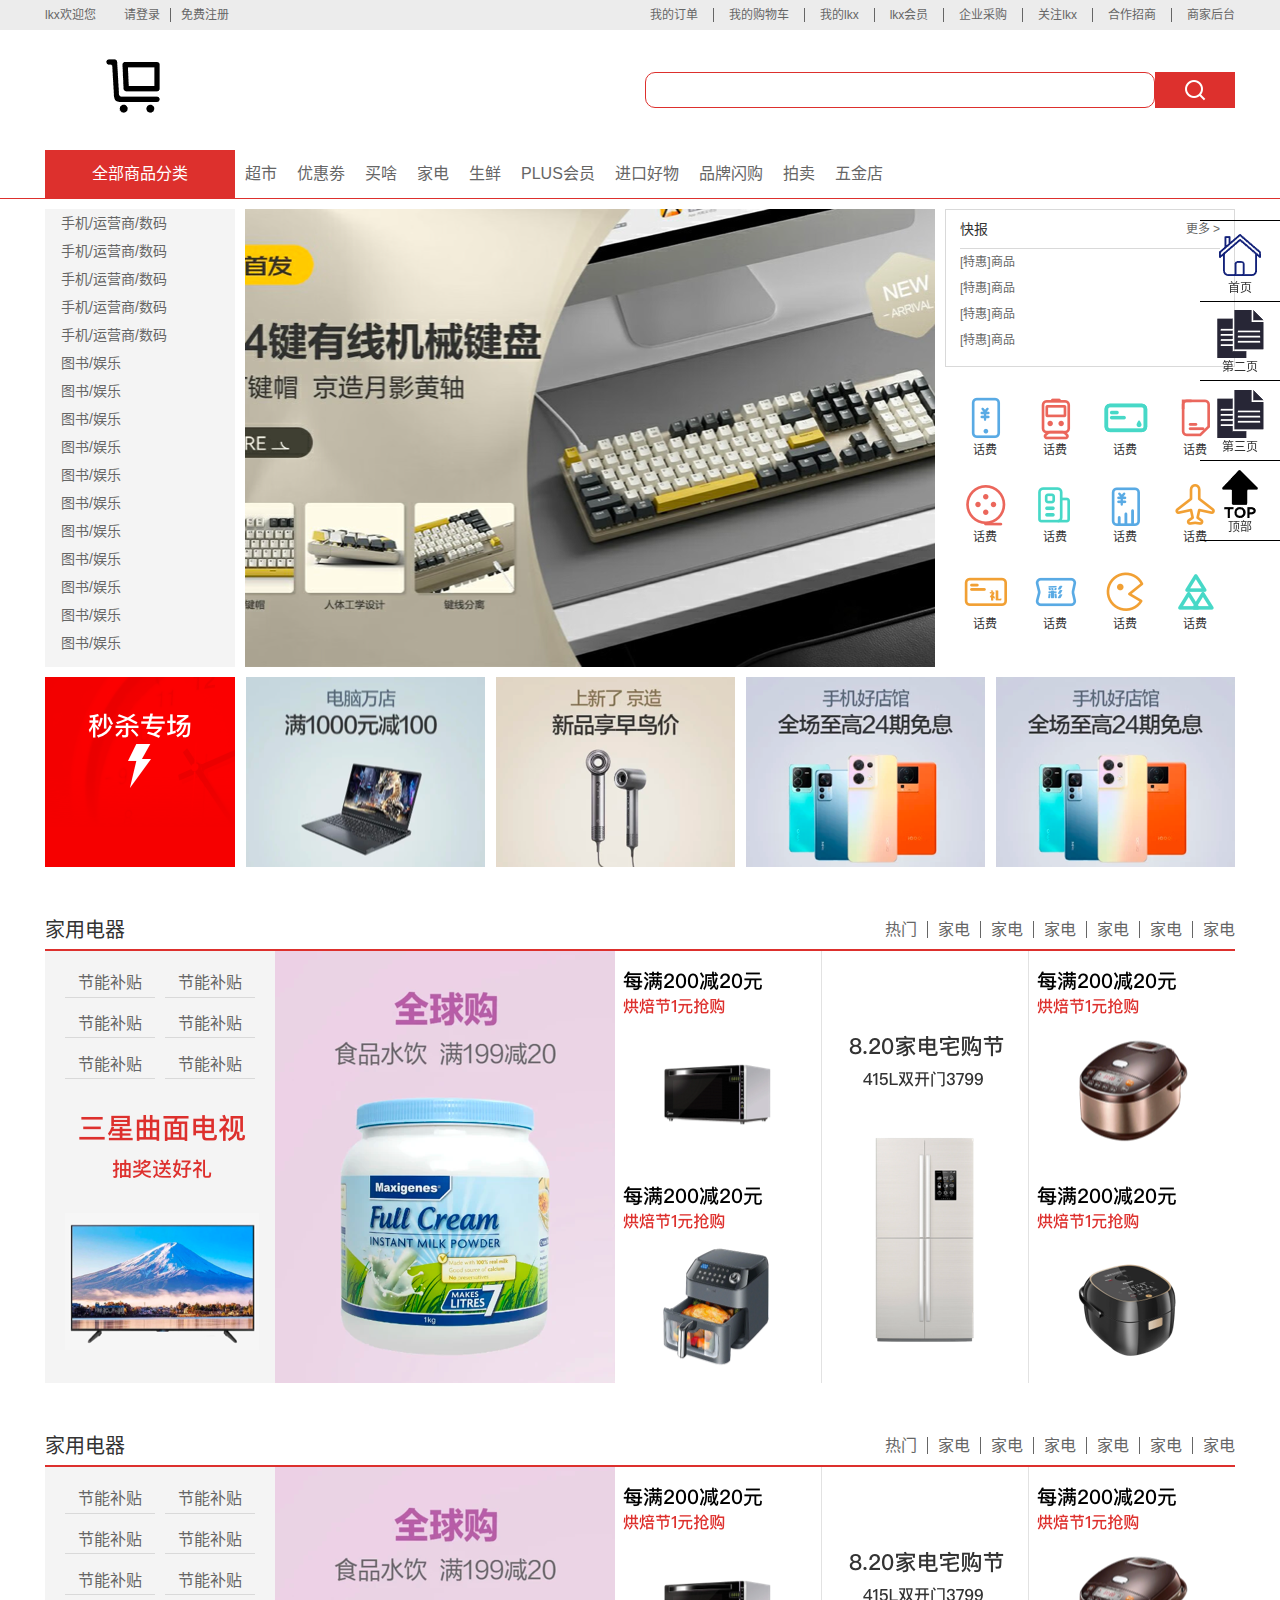
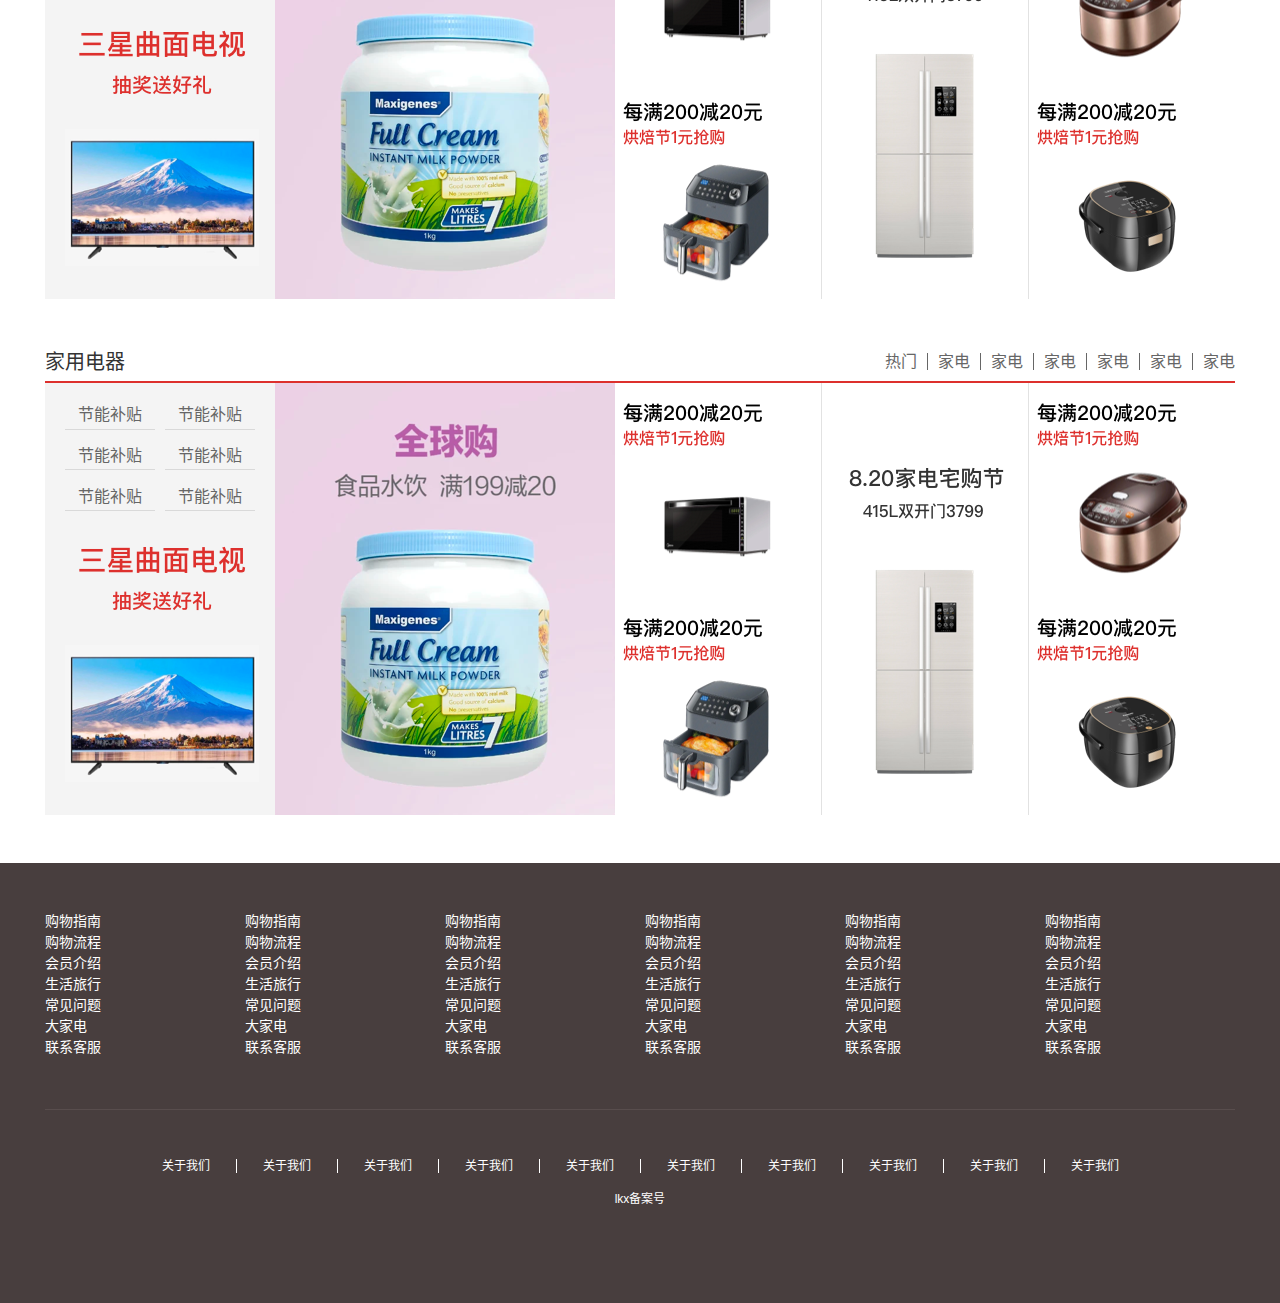
==== commit cd1d04b4: "endfirst" ====
--- a/index.html
+++ b/index.html
@@ -5,11 +5,17 @@
     <title>Document</title>
     <!-- 引入图标 -->
 
-    <link rel="shortcut icon" href="./images/favicon.ico" type="image/x-icon" />
+    <link
+      rel="shortcut icon"
+      href="./images/购物车005.png"
+      type="image/x-icon"
+    />
     <!-- 引入重置样式 -->
     <link rel="stylesheet" href="./css/reset.css" />
     <!-- 引入样式 -->
     <link rel="stylesheet" href="./css/index.css" />
+    <!-- 引入js -->
+    <script src="./js/index.js"></script>
   </head>
   <body>
     <!-- 顶部导航条 -->
@@ -75,7 +81,9 @@
 
     <!-- 主要内容区 -->
     <div class="main-content">
+      <!-- 版心 -->
       <div class="container clearfix">
+        <!-- 左侧 -->
         <div class="slide-nav leftfix">
           <ul class="slide-left-ul">
             <li>
@@ -810,10 +818,13 @@
             </li>
           </ul>
         </div>
+
+        <!-- 中间 -->
         <div class="banner leftfix">
           <img src="./images/banner主图.png" alt="" />
         </div>
 
+        <!-- 右边 -->
         <div class="slide-other leftfix">
           <div class="message">
             <div class="title clearfix">
@@ -945,6 +956,53 @@
       </div>
     </div>
     <!-- 楼层2 -->
+    <div class="floor">
+      <div class="container">
+        <!-- 上部分 -->
+        <div class="floor-nav clearfix">
+          <span class="floor-name leftfix">家用电器</span>
+          <ul class="floor-nav-list rightfix clearfix">
+            <li><a href="#">热门</a></li>
+            <li><a href="#">家电</a></li>
+            <li><a href="#">家电</a></li>
+            <li><a href="#">家电</a></li>
+            <li><a href="#">家电</a></li>
+            <li><a href="#">家电</a></li>
+            <li><a href="#">家电</a></li>
+          </ul>
+        </div>
+        <!-- 下部分 -->
+        <div class="floor-info clearfix">
+          <div class="item item1">
+            <ul class="item1-list clearfix">
+              <li><a href="#">节能补贴</a></li>
+              <li><a href="#">节能补贴</a></li>
+              <li><a href="#">节能补贴</a></li>
+              <li><a href="#">节能补贴</a></li>
+              <li><a href="#">节能补贴</a></li>
+              <li><a href="#">节能补贴</a></li>
+            </ul>
+            <img src="./images/编组.png" alt="" />
+          </div>
+          <div class="item item2">
+            <img src="./images/appliance_banner07.png" alt="" />
+          </div>
+          <div class="item item3">
+            <img src="./images/微波炉.png" alt="" />
+            <img src="./images/空气炸锅.png" alt="" />
+          </div>
+          <div class="item item4">
+            <img src="./images/冰箱.png" alt="" />
+          </div>
+          <div class="item item5">
+            <img src="./images/电饭煲.png" alt="" />
+            <img src="./images/电饭煲2.png" alt="" />
+          </div>
+        </div>
+      </div>
+    </div>
+
+    <!-- 楼层3 -->
     <div class="floor">
       <div class="container">
         <!-- 上部分 -->
@@ -1074,20 +1132,20 @@
     <!-- aside固定定位侧边栏 -->
     <div class="aside">
       <div class="aside-container">
-        <div class="item aside-item1">
-          <a href="./index.html"><img src="./images/首页1.png" alt="" /></a>
+        <div class="item aside-item1" id="aside-container-btn1">
+          <img src="./images/首页1.png" alt="" />
           <span>首页</span>
         </div>
-        <div class="item aside-item2">
-          <a href=""><img src="./images/文章.png" alt="" /></a>
+        <div class="item aside-item2" id="aside-container-btn2">
+          <img src="./images/文章.png" alt="" />
           第二页
         </div>
-        <div class="item aside-item3">
-          <a href=""><img src="./images/文章.png" alt="" /></a>
+        <div class="item aside-item3" id="aside-container-btn3">
+          <img src="./images/文章.png" alt="" />
           第三页
         </div>
-        <div class="item aside-item4">
-          <a href=""><img src="./images/回到顶部.png" alt="" /></a>
+        <div class="item aside-item4" id="aside-container-btn4">
+          <img src="./images/回到顶部.png" alt="" />
 
           顶部
         </div>
--- a/css/index.css
+++ b/css/index.css
@@ -325,13 +325,19 @@
 .seckill{
     margin-top: 10px;
 }
+
 .seckill img{
 float:left;
 margin-right: 11px;
 cursor: pointer;
+
 }
 .seckill img:last-child{
     margin-right: 0;
+}
+.seckill img:hover{
+    transition: all 0.4s linear;
+    box-shadow: 0 0 20px black;
 }
 
 
@@ -427,7 +433,14 @@
 
     }
 
-    
+.floor .floor-info .item1:hover,
+.floor .floor-info .item2:hover,
+.floor .floor-info .item3:hover,
+.floor .floor-info .item4:hover,
+.floor .floor-info .item5:hover{
+    box-shadow: 0 0 10px black;
+    cursor: pointer;
+}
 
 
  /* #endregion楼层区end */
@@ -514,6 +527,7 @@
     top: 100px;
     right: 0;
     text-align: center;
+    cursor: pointer;
 }
 
 .aside .item:first-child{
@@ -552,8 +566,11 @@
         
 }
 .aside-container .aside-item4 img{
-    
+    cursor: pointer;
     margin:0 auto;
     margin-top: 10px;
 }
+.aside-container .item:hover{
+background-color: #f4f4f4
+}
  /* #endregion的aside固定定位侧边栏 */
